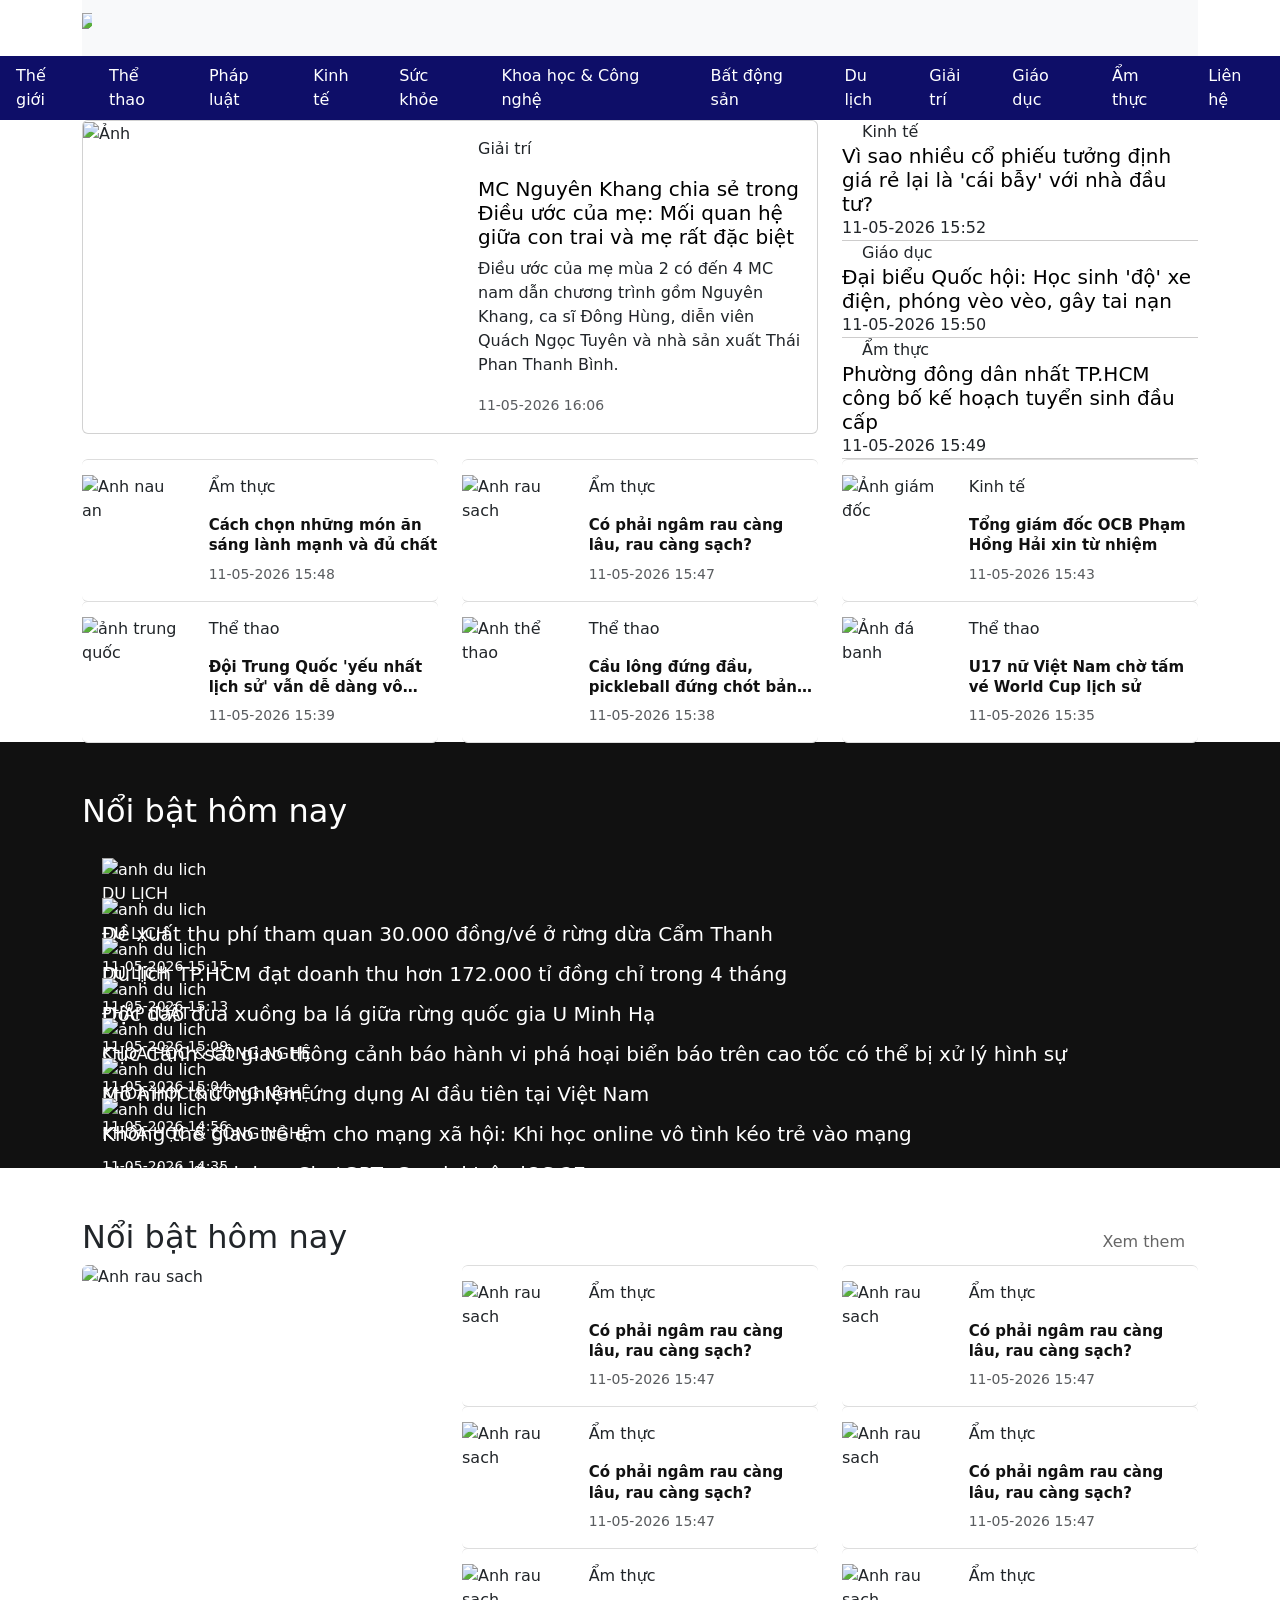
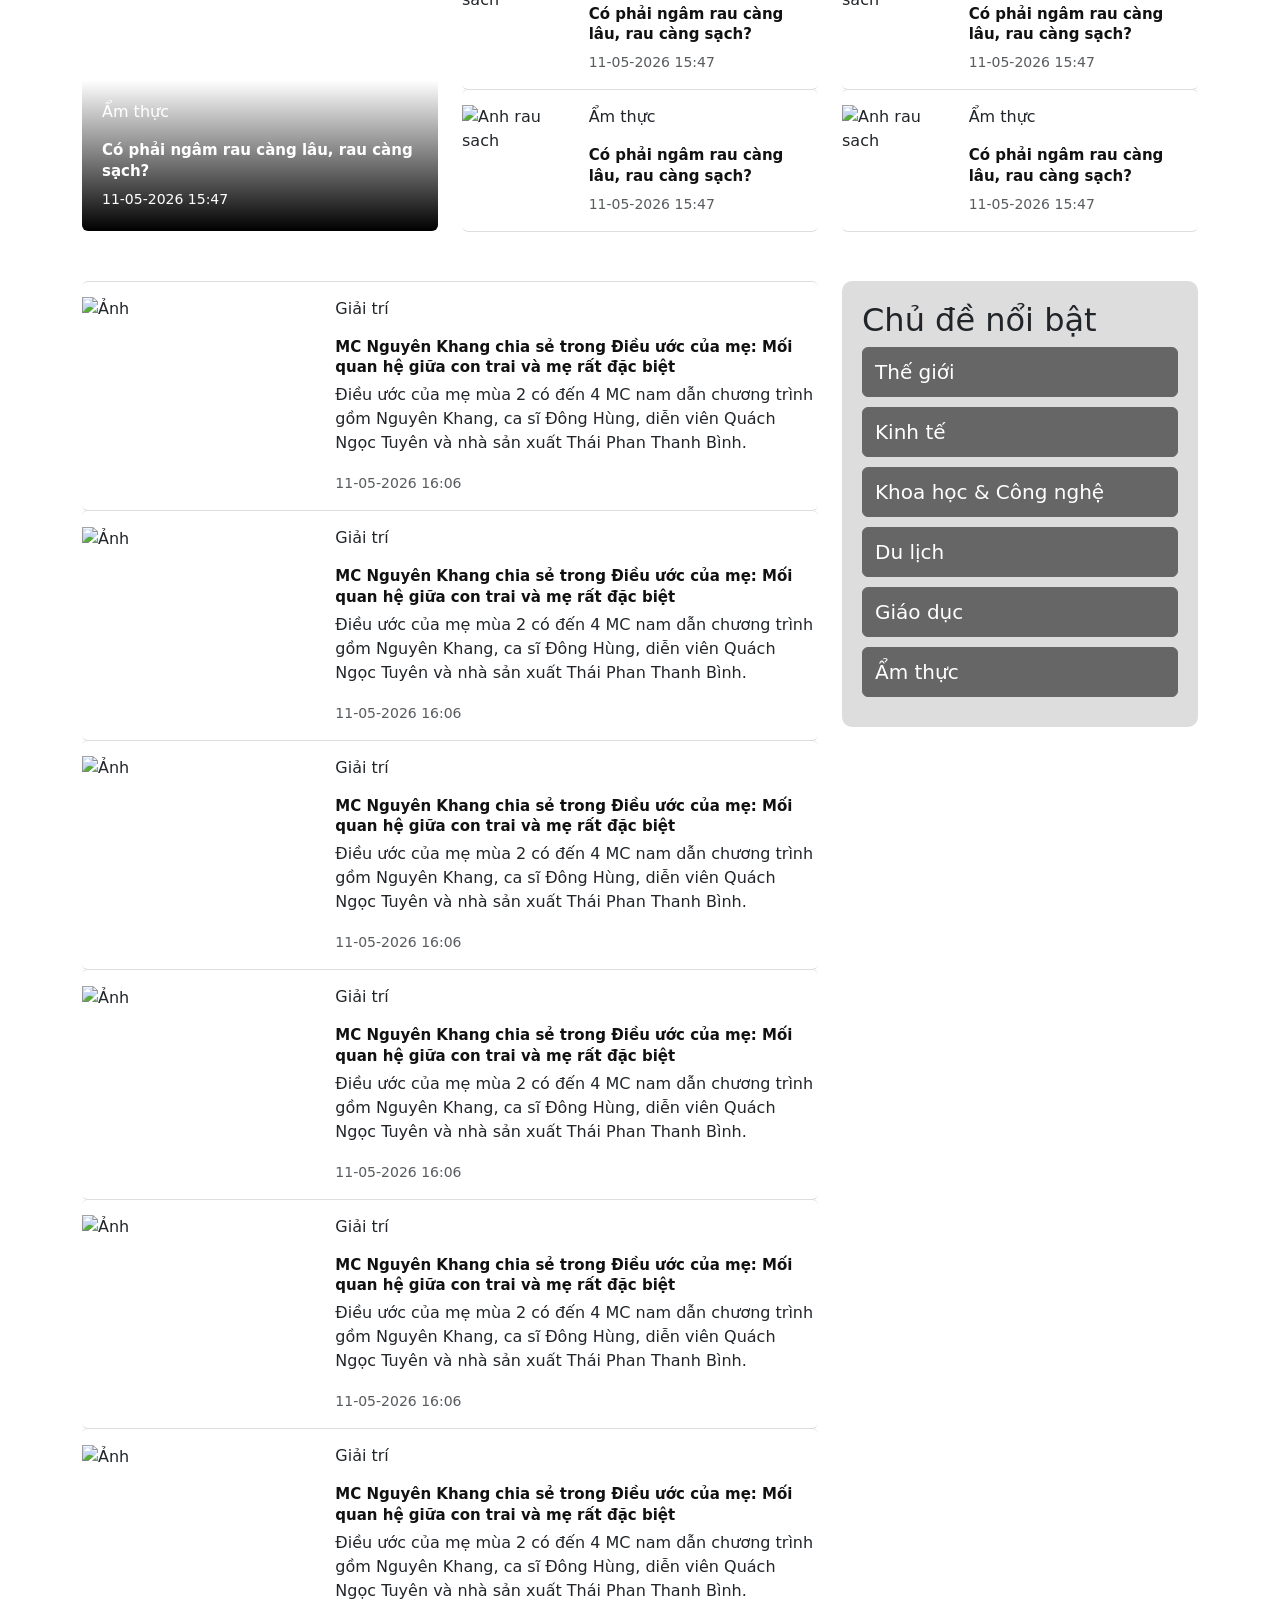
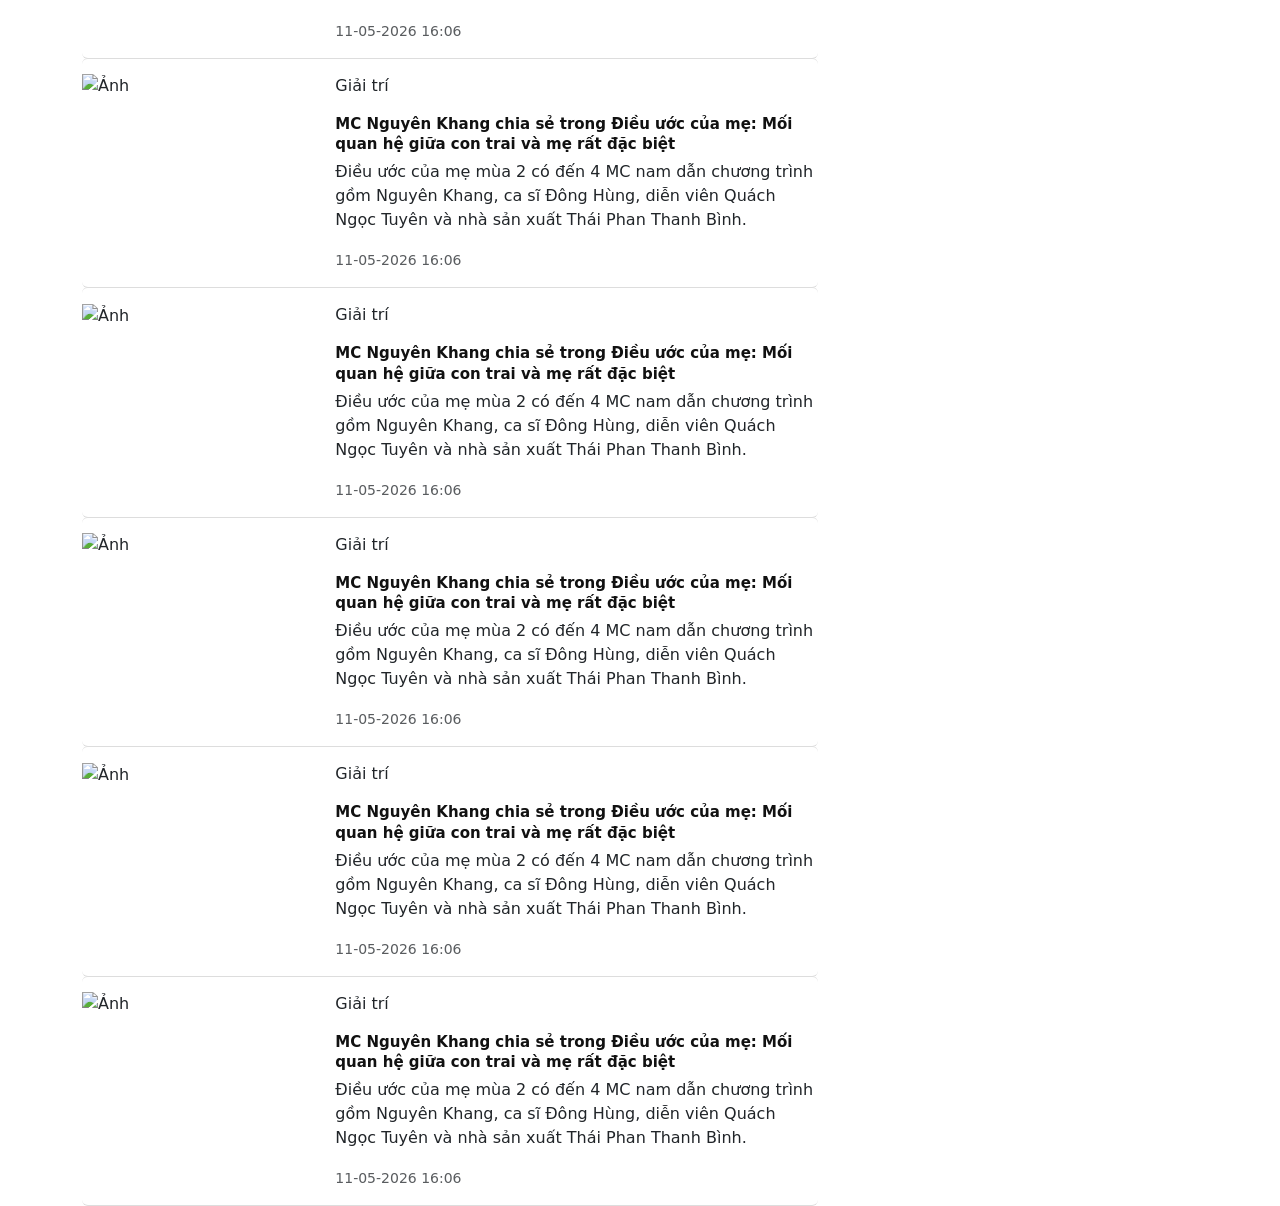
==== News/index.html @ 3aa7600c "ok" ====
<!DOCTYPE html>
<html lang="vi">

<head>
    <meta charset="UTF-8">
    <meta name="viewport" content="width=device-width, initial-scale=1.0">
    <title>Trang chủ</title>
    <link rel="stylesheet" href="https://cdn.jsdelivr.net/npm/bootstrap@5.3.9/dist/css/bootstrap.min.css">
    <link rel="stylesheet" href="https://cdn.jsdelivr.net/npm/@fancyapps/ui@6.1/dist/carousel/carousel.css" />
    <link rel="stylesheet" href="css/style.css">
</head>

<body>
    <header>
        <div class="container">
            <nav class="navbar navbar-light bg-light img-title">
                <a class="navbar-brand" href="#">
                    <img src="https://drive.buffsite.com/image/logo-150j3.png" width="10%" height="5%" class="d-inline-block align-top" alt="Ảnh logo">
                </a>
            </nav>
        </div>
        <div class="header">
            <ul class="nav justify-content-center list-title">
                <li class="nav-item list-item">
                    <a class="nav-link" href="#">Thế giới</a>
                </li>
                <li class="nav-item list-item">
                    <a class="nav-link" href="#">Thể thao</a>
                </li>
                <li class="nav-item list-item">
                    <a class="nav-link" href="#">Pháp luật</a>
                </li>
                <li class="nav-item list-item">
                    <a class="nav-link" href="#">Kinh tế</a>
                </li>
                <li class="nav-item list-item">
                    <a class="nav-link" href="#">Sức khỏe</a>
                </li>
                <li class="nav-item list-item">
                    <a class="nav-link" href="#">Khoa học & Công nghệ</a>
                </li>
                <li class="nav-item list-item">
                    <a class="nav-link" href="#">Bất động sản</a>
                </li>
                <li class="nav-item list-item">
                    <a class="nav-link" href="#">Du lịch</a>
                </li>
                <li class="nav-item list-item">
                    <a class="nav-link" href="#">Giải trí</a>
                </li>
                <li class="nav-item list-item">
                    <a class="nav-link" href="#">Giáo dục</a>
                </li>
                <li class="nav-item list-item">
                    <a class="nav-link" href="#">Ẩm thực</a>
                </li>
                <li class="nav-item list-item">
                    <a class="nav-link" href="#">Liên hệ</a>
                </li>
            </ul>
        </div>
    </header>
    <div class="container">
        <div class="row">
            <div class="col-md-8">
                <div class="body-desc">
                    <div class="card mb-3 desc">
                        <div class="row">
                            <div class="col-md-6">
                                <img src="https://drive.buffsite.com/image/mc-nguyen-khang-chia-se-trong-dieu-uoc-cua-me-moi-quan-he-giua-con-trai-va-me-rat-dac-biet-223j3x13.jpg" alt="Ảnh" style="width:100%">
                            </div>
                            <div class="col-md-6">
                                <div class="card-body">
                                    <p class="card-text">Giải trí</p>
                                    <a class="link-heading" href="#">
                                        <h5 class="card-title">MC Nguyên Khang chia sẻ trong Điều ước của mẹ: Mối quan
                                            hệ giữa con trai và mẹ rất đặc biệt</h5>
                                    </a>
                                    <p class="card-text">Điều ước của mẹ mùa 2 có đến 4 MC nam dẫn chương trình gồm
                                        Nguyên
                                        Khang, ca sĩ Đông Hùng, diễn viên Quách Ngọc Tuyên và nhà sản xuất Thái Phan
                                        Thanh
                                        Bình.</p>
                                    <p class="card-text"><small class="text-muted">11-05-2026 16:06</small></p>
                                </div>
                            </div>
                        </div>
                    </div>
                </div>
            </div>
            <div class="col-md-4">

                <div class="card-news">
                    <div class="card-header-news">
                        Kinh tế
                    </div>
                    <div class="card-body">
                        <a class="link-card-body" href="#">
                            <h5 class="card-title">Vì sao nhiều cổ phiếu tưởng định giá rẻ lại là 'cái bẫy' với nhà đầu
                                tư?</h5>
                        </a>
                        <p class="card-text">11-05-2026 15:52</p>
                    </div>
                </div>
                <div class="card-news">
                    <div class="card-header-news">
                        Giáo dục
                    </div>
                    <div class="card-body">
                        <a class="link-card-body" href="#">
                            <h5 class="card-title">Đại biểu Quốc hội: Học sinh 'độ' xe điện, phóng vèo vèo, gây tai nạn
                            </h5>
                        </a>
                        <p class="card-text">11-05-2026 15:50</p>
                    </div>
                </div>
                <div class="card-news">
                    <div class="card-header-news">
                        Ẩm thực
                    </div>
                    <div class="card-body">
                        <a class="link-card-body" href="#">
                            <h5 class="card-title">Phường đông dân nhất TP.HCM công bố kế hoạch tuyển sinh đầu cấp</h5>
                        </a>
                        <p class="card-text">11-05-2026 15:49</p>
                    </div>
                </div>

            </div>
        </div>
        <div class="row">
            <div class="col-md-4">
                <div class="card news-item">
                    <div class="row">
                        <div class="col-md-4">
                            <img class="img-flex-box" src="https://drive.buffsite.com/image/cach-chon-nhung-mon-an-sang-lanh-manh-va-du-chat-1-218j3.jpg" alt="Anh nau an">
                        </div>
                        <div class="col-md-8">
                            <div class="card-body">
                                <p class="card-text">Ẩm thực</p>
                                <h5 class="card-title-box">Cách chọn những món ăn sáng lành mạnh và đủ chất</h5>
                                <p class="card-text"><small class="text-muted">11-05-2026 15:48</small></p>
                            </div>
                        </div>
                    </div>
                </div>
            </div>
            <div class="col-md-4">
                <div class="card news-item">
                    <div class="row">
                        <div class="col-md-4">
                            <img class="img-flex-box" src="https://drive.buffsite.com/image/co-phai-ngam-rau-cang-lau-rau-cang-sach-1-217j3.jpg" alt="Anh rau sach">
                        </div>
                        <div class="col-md-8">
                            <div class="card-body">
                                <p class="card-text">Ẩm thực</p>
                                <h5 class="card-title-box">Có phải ngâm rau càng lâu, rau càng sạch?</h5>
                                <p class="card-text"><small class="text-muted">11-05-2026 15:47</small></p>
                            </div>
                        </div>
                    </div>
                </div>
            </div>
            <div class="col-md-4">
                <div class="card news-item">
                    <div class="row">
                        <div class="col-md-4">
                            <img class="img-flex-box" src="https://drive.buffsite.com/image/tong-giam-doc-ocb-pham-hong-hai-xin-tu-nhiem-207j3x13.jpg" alt="Ảnh giám đốc">
                        </div>
                        <div class="col-md-8">
                            <div class="card-body">
                                <p class="card-text">Kinh tế</p>
                                <h5 class="card-title-box">Tổng giám đốc OCB Phạm Hồng Hải xin từ nhiệm</h5>
                                <p class="card-text"><small class="text-muted">11-05-2026 15:43</small></p>
                            </div>
                        </div>
                    </div>
                </div>
            </div>
        </div>
        <div class="row">
            <div class="col-md-4">
                <div class="card news-item">
                    <div class="row">
                        <div class="col-md-4">
                            <img class="img-flex-box" src="https://drive.buffsite.com/image/doi-trung-quoc-yeu-nhat-lich-su-van-de-dang-vo-dich-bong-ban-the-gioi-205j3x13.jpg" alt="ảnh trung quốc">
                        </div>
                        <div class="col-md-8">
                            <div class="card-body">
                                <p class="card-text">Thể thao</p>
                                <h5 class="card-title-box">Đội Trung Quốc 'yếu nhất lịch sử' vẫn dễ dàng vô địch bóng
                                    bàn
                                    thế giới</h5>
                                <p class="card-text"><small class="text-muted">11-05-2026 15:39</small></p>
                            </div>
                        </div>
                    </div>
                </div>
            </div>
            <div class="col-md-4">
                <div class="card news-item">
                    <div class="row">
                        <div class="col-md-4">
                            <img class="img-flex-box" src="https://drive.buffsite.com/image/cau-long-dung-dau-pickleba…ep-hang-tieu-hao-nang-luong-cua-cac-mon-cam-vot-204j3x13.jpg" alt="Anh thể thao">
                        </div>
                        <div class="col-md-8">
                            <div class="card-body">
                                <p class="card-text">Thể thao</p>
                                <h5 class="card-title-box">Cầu lông đứng đầu, pickleball đứng chót bảng xếp hạng tiêu
                                    hao
                                    năng lượng của các môn cầm vợt</h5>
                                <p class="card-text"><small class="text-muted">11-05-2026 15:38</small></p>
                            </div>
                        </div>
                    </div>
                </div>
            </div>
            <div class="col-md-4">
                <div class="card news-item">
                    <div class="row">
                        <div class="col-md-4">
                            <img class="img-flex-box" src="https://drive.buffsite.com/image/u17-nu-viet-nam-cho-tam-ve-world-cup-lich-su-201j3x13.jpg" alt="Ảnh đá banh">
                        </div>
                        <div class="col-md-8">
                            <div class="card-body">
                                <p class="card-text">Thể thao</p>
                                <h5 class="card-title-box">U17 nữ Việt Nam chờ tấm vé World Cup lịch sử</h5>
                                <p class="card-text"><small class="text-muted">11-05-2026 15:35</small></p>
                            </div>
                        </div>
                    </div>
                </div>
            </div>
        </div>
    </div>
    <div class="wrap wrap-carousel">
        <div class="container">
            <h2 class="box-title">Nổi bật hôm nay</h2>
            <div class="f-carousel f-news" id="myCarousel">
                <div class="f-carousel__slide">
                    <div class="carousel-img">
                        <div class="carousel-item active" data-interval="10000">
                            <a class="link-carousel" href="#">
                                <img src="https://drive.buffsite.com/image/de-xuat-thu-phi-tham-quan-30-000-dong-ve-o-rung-dua-cam-thanh-187j3x13.jpg" class="d-block w-100" alt="anh du lich">
                                <div class="carousel-title">
                                    <p>DU LỊCH</p>
                                    <h5 class="carousel-text">Đề xuất thu phí tham quan 30.000 đồng/vé ở rừng dừa Cẩm Thanh</h5>
                                    <p><small>11-05-2026 15:15</small></p>
                                </div>
                            </a>
                        </div>
                    </div>
                </div>
                <div class="f-carousel__slide">
                    <div class="carousel-img">
                        <div class="carousel-item active" data-interval="10000">
                            <a class="link-carousel" href="#">
                                <img src="https://drive.buffsite.com/image/du-lich-tp-hcm-dat-doanh-thu-hon-172-000-ti-dong-chi-trong-4-thang-184j3x13.jpg" class="d-block w-100" alt="anh du lich">
                                <div class="carousel-title">
                                    <p>DU LỊCH</p>
                                    <h5 class="carousel-text">Du lịch TP.HCM đạt doanh thu hơn 172.000 tỉ đồng chỉ trong 4 tháng</h5>
                                    <p><small>11-05-2026 15:13</small></p>
                                </div>
                            </a>
                        </div>
                    </div>
                </div>
                <div class="f-carousel__slide">
                    <div class="carousel-img">
                        <div class="carousel-item active" data-interval="10000">
                            <a class="link-carousel" href="#">
                                <img src="https://drive.buffsite.com/image/doc-dao-dua-xuong-ba-la-giua-rung-quoc-gia-u-minh-ha-174j3x13.jpg" class="d-block w-100" alt="anh du lich">
                                <div class="carousel-title">
                                    <p>DU LỊCH</p>
                                    <h5 class="carousel-text">Độc đáo đua xuồng ba lá giữa rừng quốc gia U Minh Hạ</h5>
                                    <p><small>11-05-2026 15:09</small></p>
                                </div>
                            </a>
                        </div>
                    </div>
                </div>
                <div class="f-carousel__slide">
                    <div class="carousel-img">
                        <div class="carousel-item active" data-interval="10000">
                            <a class="link-carousel" href="#">
                                <img src="https://drive.buffsite.com/image/mo-hinh-thu-nghiem-ung-dung-ai-dau-tien-tai-viet-nam-162j3x13.jpg" class="d-block w-100" alt="anh du lich">
                                <div class="carousel-title">
                                    <p>PHÁP LUẬT</p>
                                    <h5 class="carousel-text">Cục Cảnh sát giao thông cảnh báo hành vi phá hoại biển báo trên cao tốc có thể bị xử lý hình sự</h5>
                                    <p><small>11-05-2026 15:04</small></p>
                                </div>
                            </a>
                        </div>
                    </div>
                </div>
                <div class="f-carousel__slide">
                    <div class="carousel-img">
                        <div class="carousel-item active" data-interval="10000">
                            <a class="link-carousel" href="#">
                                <img src="https://drive.buffsite.com/image/mo-hinh-thu-nghiem-ung-dung-ai-dau-tien-tai-viet-nam-162j3x13.jpg" class="d-block w-100" alt="anh du lich">
                                <div class="carousel-title">
                                    <p>KHOA HỌC & CÔNG NGHỆ</p>
                                    <h5 class="carousel-text">Mô hình thử nghiệm ứng dụng AI đầu tiên tại Việt Nam</h5>
                                    <p><small>11-05-2026 14:56</small></p>
                                </div>
                            </a>
                        </div>
                    </div>
                </div>
                <div class="f-carousel__slide">
                    <div class="carousel-img">
                        <div class="carousel-item active" data-interval="10000">
                            <a class="link-carousel" href="#">
                                <img src="https://drive.buffsite.com/image/khong-the-giao-tre-em-cho-mang-xa-hoi-khi-hoc-online-vo-tinh-keo-tre-vao-mang-157j3x13.jpg" class="d-block w-100" alt="anh du lich">
                                <div class="carousel-title">
                                    <p>KHOA HỌC & CÔNG NGHỆ</p>
                                    <h5 class="carousel-text">Không thể giao trẻ em cho mạng xã hội: Khi học online vô tình kéo trẻ vào mạng</h5>
                                    <p><small>11-05-2026 14:35</small></p>
                                </div>
                            </a>
                        </div>
                    </div>
                </div>
                <div class="f-carousel__slide">
                    <div class="carousel-img">
                        <div class="carousel-item active" data-interval="10000">
                            <a class="link-carousel" href="#">
                                <img src="https://drive.buffsite.com/image/siri-co-the-tich-hop-chatgpt-gemini-tren-ios-27-154j3x13.jpg" class="d-block w-100" alt="anh du lich">
                                <div class="carousel-title">
                                    <p>KHOA HỌC & CÔNG NGHỆ</p>
                                    <h5 class="carousel-text">Siri có thể tích hợp ChatGPT, Gemini trên iOS 27</h5>
                                    <p><small>11-05-2026 15:31</small></p>
                                </div>
                            </a>
                        </div>
                    </div>
                </div>
            </div>
        </div>
    </div>

    <div class="wrap">
        <div class="container">
            <div class="box-header">
                <h2 class="box-title">Nổi bật hôm nay</h2>
                <a class="btn btn-link">Xem them</a>
            </div>
            <div class="row">
                <div class="col-lg-4">
                    <div class="card news-item news-item-overlay">
                        <img class="img-flex-box" src="https://drive.buffsite.com/image/co-phai-ngam-rau-cang-lau-rau-cang-sach-1-217j3.jpg" alt="Anh rau sach">
                        <div class="card-body">
                            <p class="card-text">Ẩm thực</p>
                            <h5 class="card-title-box">Có phải ngâm rau càng lâu, rau càng sạch?</h5>
                            <p class="card-text"><small class="text-muted">11-05-2026 15:47</small></p>
                        </div>
                    </div>
                </div>
                <div class="col-md-6 col-lg-4">
                    <div class="card news-item">
                        <div class="row">
                            <div class="col-md-4">
                                <img class="img-flex-box" src="https://drive.buffsite.com/image/co-phai-ngam-rau-cang-lau-rau-cang-sach-1-217j3.jpg" alt="Anh rau sach">
                            </div>
                            <div class="col-md-8">
                                <div class="card-body">
                                    <p class="card-text">Ẩm thực</p>
                                    <h5 class="card-title-box">Có phải ngâm rau càng lâu, rau càng sạch?</h5>
                                    <p class="card-text"><small class="text-muted">11-05-2026 15:47</small></p>
                                </div>
                            </div>
                        </div>
                    </div>
                    <div class="card news-item">
                        <div class="row">
                            <div class="col-md-4">
                                <img class="img-flex-box" src="https://drive.buffsite.com/image/co-phai-ngam-rau-cang-lau-rau-cang-sach-1-217j3.jpg" alt="Anh rau sach">
                            </div>
                            <div class="col-md-8">
                                <div class="card-body">
                                    <p class="card-text">Ẩm thực</p>
                                    <h5 class="card-title-box">Có phải ngâm rau càng lâu, rau càng sạch?</h5>
                                    <p class="card-text"><small class="text-muted">11-05-2026 15:47</small></p>
                                </div>
                            </div>
                        </div>
                    </div>
                    <div class="card news-item">
                        <div class="row">
                            <div class="col-md-4">
                                <img class="img-flex-box" src="https://drive.buffsite.com/image/co-phai-ngam-rau-cang-lau-rau-cang-sach-1-217j3.jpg" alt="Anh rau sach">
                            </div>
                            <div class="col-md-8">
                                <div class="card-body">
                                    <p class="card-text">Ẩm thực</p>
                                    <h5 class="card-title-box">Có phải ngâm rau càng lâu, rau càng sạch?</h5>
                                    <p class="card-text"><small class="text-muted">11-05-2026 15:47</small></p>
                                </div>
                            </div>
                        </div>
                    </div>
                    <div class="card news-item">
                        <div class="row">
                            <div class="col-md-4">
                                <img class="img-flex-box" src="https://drive.buffsite.com/image/co-phai-ngam-rau-cang-lau-rau-cang-sach-1-217j3.jpg" alt="Anh rau sach">
                            </div>
                            <div class="col-md-8">
                                <div class="card-body">
                                    <p class="card-text">Ẩm thực</p>
                                    <h5 class="card-title-box">Có phải ngâm rau càng lâu, rau càng sạch?</h5>
                                    <p class="card-text"><small class="text-muted">11-05-2026 15:47</small></p>
                                </div>
                            </div>
                        </div>
                    </div>
                </div>
                <div class="col-md-6 col-lg-4">
                    <div class="card news-item">
                        <div class="row">
                            <div class="col-md-4">
                                <img class="img-flex-box" src="https://drive.buffsite.com/image/co-phai-ngam-rau-cang-lau-rau-cang-sach-1-217j3.jpg" alt="Anh rau sach">
                            </div>
                            <div class="col-md-8">
                                <div class="card-body">
                                    <p class="card-text">Ẩm thực</p>
                                    <h5 class="card-title-box">Có phải ngâm rau càng lâu, rau càng sạch?</h5>
                                    <p class="card-text"><small class="text-muted">11-05-2026 15:47</small></p>
                                </div>
                            </div>
                        </div>
                    </div>
                    <div class="card news-item">
                        <div class="row">
                            <div class="col-md-4">
                                <img class="img-flex-box" src="https://drive.buffsite.com/image/co-phai-ngam-rau-cang-lau-rau-cang-sach-1-217j3.jpg" alt="Anh rau sach">
                            </div>
                            <div class="col-md-8">
                                <div class="card-body">
                                    <p class="card-text">Ẩm thực</p>
                                    <h5 class="card-title-box">Có phải ngâm rau càng lâu, rau càng sạch?</h5>
                                    <p class="card-text"><small class="text-muted">11-05-2026 15:47</small></p>
                                </div>
                            </div>
                        </div>
                    </div>
                    <div class="card news-item">
                        <div class="row">
                            <div class="col-md-4">
                                <img class="img-flex-box" src="https://drive.buffsite.com/image/co-phai-ngam-rau-cang-lau-rau-cang-sach-1-217j3.jpg" alt="Anh rau sach">
                            </div>
                            <div class="col-md-8">
                                <div class="card-body">
                                    <p class="card-text">Ẩm thực</p>
                                    <h5 class="card-title-box">Có phải ngâm rau càng lâu, rau càng sạch?</h5>
                                    <p class="card-text"><small class="text-muted">11-05-2026 15:47</small></p>
                                </div>
                            </div>
                        </div>
                    </div>
                    <div class="card news-item">
                        <div class="row">
                            <div class="col-md-4">
                                <img class="img-flex-box" src="https://drive.buffsite.com/image/co-phai-ngam-rau-cang-lau-rau-cang-sach-1-217j3.jpg" alt="Anh rau sach">
                            </div>
                            <div class="col-md-8">
                                <div class="card-body">
                                    <p class="card-text">Ẩm thực</p>
                                    <h5 class="card-title-box">Có phải ngâm rau càng lâu, rau càng sạch?</h5>
                                    <p class="card-text"><small class="text-muted">11-05-2026 15:47</small></p>
                                </div>
                            </div>
                        </div>
                    </div>
                </div>
            </div>
        </div>
    </div>

    <div class="container">
        <div class="row">
            <div class="col-md-8">
                <div class="card news-item">
                    <div class="row">
                        <div class="col-md-4">
                            <img class="img-flex-box" src="https://drive.buffsite.com/image/mc-nguyen-khang-chia-se-trong-dieu-uoc-cua-me-moi-quan-he-giua-con-trai-va-me-rat-dac-biet-223j3x13.jpg" alt="Ảnh" style="width:100%">
                        </div>
                        <div class="col-md-8">
                            <div class="card-body">
                                <p class="card-text">Giải trí</p>
                                <a class="link-heading" href="#">
                                    <h5 class="card-title-box">MC Nguyên Khang chia sẻ trong Điều ước của mẹ: Mối quan
                                        hệ giữa con trai và mẹ rất đặc biệt</h5>
                                </a>
                                <p class="card-text">Điều ước của mẹ mùa 2 có đến 4 MC nam dẫn chương trình gồm
                                    Nguyên
                                    Khang, ca sĩ Đông Hùng, diễn viên Quách Ngọc Tuyên và nhà sản xuất Thái Phan
                                    Thanh
                                    Bình.</p>
                                <p class="card-text"><small class="text-muted">11-05-2026 16:06</small></p>
                            </div>
                        </div>
                    </div>
                </div>
                <div class="card news-item">
                    <div class="row">
                        <div class="col-md-4">
                            <img class="img-flex-box" src="https://drive.buffsite.com/image/mc-nguyen-khang-chia-se-trong-dieu-uoc-cua-me-moi-quan-he-giua-con-trai-va-me-rat-dac-biet-223j3x13.jpg" alt="Ảnh" style="width:100%">
                        </div>
                        <div class="col-md-8">
                            <div class="card-body">
                                <p class="card-text">Giải trí</p>
                                <a class="link-heading" href="#">
                                    <h5 class="card-title-box">MC Nguyên Khang chia sẻ trong Điều ước của mẹ: Mối quan
                                        hệ giữa con trai và mẹ rất đặc biệt</h5>
                                </a>
                                <p class="card-text">Điều ước của mẹ mùa 2 có đến 4 MC nam dẫn chương trình gồm
                                    Nguyên
                                    Khang, ca sĩ Đông Hùng, diễn viên Quách Ngọc Tuyên và nhà sản xuất Thái Phan
                                    Thanh
                                    Bình.</p>
                                <p class="card-text"><small class="text-muted">11-05-2026 16:06</small></p>
                            </div>
                        </div>
                    </div>
                </div>
                <div class="card news-item">
                    <div class="row">
                        <div class="col-md-4">
                            <img class="img-flex-box" src="https://drive.buffsite.com/image/mc-nguyen-khang-chia-se-trong-dieu-uoc-cua-me-moi-quan-he-giua-con-trai-va-me-rat-dac-biet-223j3x13.jpg" alt="Ảnh" style="width:100%">
                        </div>
                        <div class="col-md-8">
                            <div class="card-body">
                                <p class="card-text">Giải trí</p>
                                <a class="link-heading" href="#">
                                    <h5 class="card-title-box">MC Nguyên Khang chia sẻ trong Điều ước của mẹ: Mối quan
                                        hệ giữa con trai và mẹ rất đặc biệt</h5>
                                </a>
                                <p class="card-text">Điều ước của mẹ mùa 2 có đến 4 MC nam dẫn chương trình gồm
                                    Nguyên
                                    Khang, ca sĩ Đông Hùng, diễn viên Quách Ngọc Tuyên và nhà sản xuất Thái Phan
                                    Thanh
                                    Bình.</p>
                                <p class="card-text"><small class="text-muted">11-05-2026 16:06</small></p>
                            </div>
                        </div>
                    </div>
                </div>
                <div class="card news-item">
                    <div class="row">
                        <div class="col-md-4">
                            <img class="img-flex-box" src="https://drive.buffsite.com/image/mc-nguyen-khang-chia-se-trong-dieu-uoc-cua-me-moi-quan-he-giua-con-trai-va-me-rat-dac-biet-223j3x13.jpg" alt="Ảnh" style="width:100%">
                        </div>
                        <div class="col-md-8">
                            <div class="card-body">
                                <p class="card-text">Giải trí</p>
                                <a class="link-heading" href="#">
                                    <h5 class="card-title-box">MC Nguyên Khang chia sẻ trong Điều ước của mẹ: Mối quan
                                        hệ giữa con trai và mẹ rất đặc biệt</h5>
                                </a>
                                <p class="card-text">Điều ước của mẹ mùa 2 có đến 4 MC nam dẫn chương trình gồm
                                    Nguyên
                                    Khang, ca sĩ Đông Hùng, diễn viên Quách Ngọc Tuyên và nhà sản xuất Thái Phan
                                    Thanh
                                    Bình.</p>
                                <p class="card-text"><small class="text-muted">11-05-2026 16:06</small></p>
                            </div>
                        </div>
                    </div>
                </div>
                <div class="card news-item">
                    <div class="row">
                        <div class="col-md-4">
                            <img class="img-flex-box" src="https://drive.buffsite.com/image/mc-nguyen-khang-chia-se-trong-dieu-uoc-cua-me-moi-quan-he-giua-con-trai-va-me-rat-dac-biet-223j3x13.jpg" alt="Ảnh" style="width:100%">
                        </div>
                        <div class="col-md-8">
                            <div class="card-body">
                                <p class="card-text">Giải trí</p>
                                <a class="link-heading" href="#">
                                    <h5 class="card-title-box">MC Nguyên Khang chia sẻ trong Điều ước của mẹ: Mối quan
                                        hệ giữa con trai và mẹ rất đặc biệt</h5>
                                </a>
                                <p class="card-text">Điều ước của mẹ mùa 2 có đến 4 MC nam dẫn chương trình gồm
                                    Nguyên
                                    Khang, ca sĩ Đông Hùng, diễn viên Quách Ngọc Tuyên và nhà sản xuất Thái Phan
                                    Thanh
                                    Bình.</p>
                                <p class="card-text"><small class="text-muted">11-05-2026 16:06</small></p>
                            </div>
                        </div>
                    </div>
                </div>
                <div class="card news-item">
                    <div class="row">
                        <div class="col-md-4">
                            <img class="img-flex-box" src="https://drive.buffsite.com/image/mc-nguyen-khang-chia-se-trong-dieu-uoc-cua-me-moi-quan-he-giua-con-trai-va-me-rat-dac-biet-223j3x13.jpg" alt="Ảnh" style="width:100%">
                        </div>
                        <div class="col-md-8">
                            <div class="card-body">
                                <p class="card-text">Giải trí</p>
                                <a class="link-heading" href="#">
                                    <h5 class="card-title-box">MC Nguyên Khang chia sẻ trong Điều ước của mẹ: Mối quan
                                        hệ giữa con trai và mẹ rất đặc biệt</h5>
                                </a>
                                <p class="card-text">Điều ước của mẹ mùa 2 có đến 4 MC nam dẫn chương trình gồm
                                    Nguyên
                                    Khang, ca sĩ Đông Hùng, diễn viên Quách Ngọc Tuyên và nhà sản xuất Thái Phan
                                    Thanh
                                    Bình.</p>
                                <p class="card-text"><small class="text-muted">11-05-2026 16:06</small></p>
                            </div>
                        </div>
                    </div>
                </div>
                <div class="card news-item">
                    <div class="row">
                        <div class="col-md-4">
                            <img class="img-flex-box" src="https://drive.buffsite.com/image/mc-nguyen-khang-chia-se-trong-dieu-uoc-cua-me-moi-quan-he-giua-con-trai-va-me-rat-dac-biet-223j3x13.jpg" alt="Ảnh" style="width:100%">
                        </div>
                        <div class="col-md-8">
                            <div class="card-body">
                                <p class="card-text">Giải trí</p>
                                <a class="link-heading" href="#">
                                    <h5 class="card-title-box">MC Nguyên Khang chia sẻ trong Điều ước của mẹ: Mối quan
                                        hệ giữa con trai và mẹ rất đặc biệt</h5>
                                </a>
                                <p class="card-text">Điều ước của mẹ mùa 2 có đến 4 MC nam dẫn chương trình gồm
                                    Nguyên
                                    Khang, ca sĩ Đông Hùng, diễn viên Quách Ngọc Tuyên và nhà sản xuất Thái Phan
                                    Thanh
                                    Bình.</p>
                                <p class="card-text"><small class="text-muted">11-05-2026 16:06</small></p>
                            </div>
                        </div>
                    </div>
                </div>
                <div class="card news-item">
                    <div class="row">
                        <div class="col-md-4">
                            <img class="img-flex-box" src="https://drive.buffsite.com/image/mc-nguyen-khang-chia-se-trong-dieu-uoc-cua-me-moi-quan-he-giua-con-trai-va-me-rat-dac-biet-223j3x13.jpg" alt="Ảnh" style="width:100%">
                        </div>
                        <div class="col-md-8">
                            <div class="card-body">
                                <p class="card-text">Giải trí</p>
                                <a class="link-heading" href="#">
                                    <h5 class="card-title-box">MC Nguyên Khang chia sẻ trong Điều ước của mẹ: Mối quan
                                        hệ giữa con trai và mẹ rất đặc biệt</h5>
                                </a>
                                <p class="card-text">Điều ước của mẹ mùa 2 có đến 4 MC nam dẫn chương trình gồm
                                    Nguyên
                                    Khang, ca sĩ Đông Hùng, diễn viên Quách Ngọc Tuyên và nhà sản xuất Thái Phan
                                    Thanh
                                    Bình.</p>
                                <p class="card-text"><small class="text-muted">11-05-2026 16:06</small></p>
                            </div>
                        </div>
                    </div>
                </div>
                <div class="card news-item">
                    <div class="row">
                        <div class="col-md-4">
                            <img class="img-flex-box" src="https://drive.buffsite.com/image/mc-nguyen-khang-chia-se-trong-dieu-uoc-cua-me-moi-quan-he-giua-con-trai-va-me-rat-dac-biet-223j3x13.jpg" alt="Ảnh" style="width:100%">
                        </div>
                        <div class="col-md-8">
                            <div class="card-body">
                                <p class="card-text">Giải trí</p>
                                <a class="link-heading" href="#">
                                    <h5 class="card-title-box">MC Nguyên Khang chia sẻ trong Điều ước của mẹ: Mối quan
                                        hệ giữa con trai và mẹ rất đặc biệt</h5>
                                </a>
                                <p class="card-text">Điều ước của mẹ mùa 2 có đến 4 MC nam dẫn chương trình gồm
                                    Nguyên
                                    Khang, ca sĩ Đông Hùng, diễn viên Quách Ngọc Tuyên và nhà sản xuất Thái Phan
                                    Thanh
                                    Bình.</p>
                                <p class="card-text"><small class="text-muted">11-05-2026 16:06</small></p>
                            </div>
                        </div>
                    </div>
                </div>
                <div class="card news-item">
                    <div class="row">
                        <div class="col-md-4">
                            <img class="img-flex-box" src="https://drive.buffsite.com/image/mc-nguyen-khang-chia-se-trong-dieu-uoc-cua-me-moi-quan-he-giua-con-trai-va-me-rat-dac-biet-223j3x13.jpg" alt="Ảnh" style="width:100%">
                        </div>
                        <div class="col-md-8">
                            <div class="card-body">
                                <p class="card-text">Giải trí</p>
                                <a class="link-heading" href="#">
                                    <h5 class="card-title-box">MC Nguyên Khang chia sẻ trong Điều ước của mẹ: Mối quan
                                        hệ giữa con trai và mẹ rất đặc biệt</h5>
                                </a>
                                <p class="card-text">Điều ước của mẹ mùa 2 có đến 4 MC nam dẫn chương trình gồm
                                    Nguyên
                                    Khang, ca sĩ Đông Hùng, diễn viên Quách Ngọc Tuyên và nhà sản xuất Thái Phan
                                    Thanh
                                    Bình.</p>
                                <p class="card-text"><small class="text-muted">11-05-2026 16:06</small></p>
                            </div>
                        </div>
                    </div>
                </div>
                <div class="card news-item">
                    <div class="row">
                        <div class="col-md-4">
                            <img class="img-flex-box" src="https://drive.buffsite.com/image/mc-nguyen-khang-chia-se-trong-dieu-uoc-cua-me-moi-quan-he-giua-con-trai-va-me-rat-dac-biet-223j3x13.jpg" alt="Ảnh" style="width:100%">
                        </div>
                        <div class="col-md-8">
                            <div class="card-body">
                                <p class="card-text">Giải trí</p>
                                <a class="link-heading" href="#">
                                    <h5 class="card-title-box">MC Nguyên Khang chia sẻ trong Điều ước của mẹ: Mối quan
                                        hệ giữa con trai và mẹ rất đặc biệt</h5>
                                </a>
                                <p class="card-text">Điều ước của mẹ mùa 2 có đến 4 MC nam dẫn chương trình gồm
                                    Nguyên
                                    Khang, ca sĩ Đông Hùng, diễn viên Quách Ngọc Tuyên và nhà sản xuất Thái Phan
                                    Thanh
                                    Bình.</p>
                                <p class="card-text"><small class="text-muted">11-05-2026 16:06</small></p>
                            </div>
                        </div>
                    </div>
                </div>
            </div>
            <div class="col-md-4">
                <div class="box-heading">
                    <h2 class="box-title">Chủ đề nổi bật</h2>
                    <div class="btn-title">
                        <button type="button" class="btn btn-primary btn-category" data-toggle="button" aria-pressed="false">
                            Thế giới</button>
                    </div>
                    <div class="btn-title">
                        <button type="button" class="btn btn-primary btn-category" data-toggle="button" aria-pressed="false">
                            Kinh tế</button>
                    </div>
                    <div class="btn-title">
                        <button type="button" class="btn btn-primary btn-category" data-toggle="button" aria-pressed="false">
                            Khoa học & Công nghệ</button>
                    </div>
                    <div class="btn-title">
                        <button type="button" class="btn btn-primary btn-category" data-toggle="button" aria-pressed="false">
                            Du lịch</button>
                    </div>
                    <div class="btn-title">
                        <button type="button" class="btn btn-primary btn-category" data-toggle="button" aria-pressed="false">
                            Giáo dục</button>
                    </div>
                    <div class="btn-title">
                        <button type="button" class="btn btn-primary btn-category" data-toggle="button" aria-pressed="false">
                            Ẩm thực</button>
                    </div>
                </div>

            </div>
        </div>
    </div>




    <script src="https://code.jquery.com/jquery-3.7.1.slim.min.js" integrity="sha256-kmHvs0B+OpCW5GVHUNjv9rOmY0IvSIRcf7zGUDTDQM8=" crossorigin="anonymous"></script>
    <script src="https://cdn.jsdelivr.net/npm/@popperjs/core@2.11.8/dist/umd/popper.min.js" integrity="sha384-I7E8VVD/ismYTF4hNIPjVp/Zjvgyol6VFvRkX/vR+Vc4jQkC+hVqc2pM8ODewa9r" crossorigin="anonymous"></script>
    <script src="https://cdn.jsdelivr.net/npm/bootstrap@5.3.9/dist/js/bootstrap.min.js" integrity="sha384-89aa4glufciPv46aKltztWQEmk+Tu9W2RhzXr6VcnUUEub7F8+06RcL2RYLCOHUq" crossorigin="anonymous"></script>
    <script src="https://cdn.jsdelivr.net/npm/@fancyapps/ui@6.1/dist/carousel/carousel.umd.js"></script>

    <script>
        $(document).ready(function () {
            const container = document.getElementById("myCarousel");
            const options = {
                // Your custom options
            };

            Carousel(container, options).init();
        })
    </script>
</body>

</html>
---- News/css/style.css ----
.navbar.navbar-light .bg-light.img-title {
    text-align: center;
}

.nav.justify-content-center.list-title {
    display: flex;
    flex-wrap: nowrap;
    justify-content: center;
    background-color: rgb(14, 14, 104);

}

.nav.justify-content-center.list-title {
    color: white;
}

.nav-item.list-item {
    margin: 0;
    list-style-type: none;
    color: white;
}

a:link,
a:visited,
a:hover,
a:active {
    text-decoration: none;
    color: white;
}

.card.mb-3.desc {

    overflow: hidden;

}

.card.mb-3.desc.img {
    width: 100%;
    height: 100%;
    object-fit: cover;
    display: block;

}

.card-heading {
    padding: 15px 15px;
}

a:link.link-heading,
a:hover.link-heading,
a:visited.link-heading,
a:active.link-heading {
    overflow: hidden;
    text-overflow: ellipsis;

    color: black;
    text-decoration: none;
}

.card-news {
    border: none;
    border-bottom: 1px solid rgb(205, 204, 204);
}

.col-md-4 .card-news .card-header-news {
    background-color: none;
    padding-left: 20px;
    padding-bottom: -10px;
}

.card-news a:link.link-card-body,
.card-news a:visited.link-card-body,
.card-news a:hover.link-card-body .card-news a:active.link-card-body {
    text-decoration: none;
    color: black;
}

.flex-box {
    display: flex;
    flex-wrap: nowrap;
    flex-direction: row;
    padding-top: 20px;

}

.news-item {
    padding: 15px 0px;
    border-top: 1px solid #ddd;
    border-bottom: 1px solid #ddd;
    border-left: 0px;
    border-right: 0px;
    overflow: hidden;
    margin-bottom: -1px;
}


.news-item .card-body {
    padding: 0px;
}

.img-flex-box {
    object-fit: cover;
    width: 100%;
    height: 100%;
}

.card-title-box {
    font-size: 15px;
    font-weight: 700;
    color: #111;
    line-height: 1.35;
    margin-bottom: 6px;

    display: -webkit-box;
    -webkit-line-clamp: 2;
    -webkit-box-orient: vertical;
    overflow: hidden;
    text-overflow: ellipsis;
}

.wrap {
    padding: 50px 0px;
}

.wrap-carousel {
    background-color: #111;
}

.carousel-body {
    max-width: 1400px;

}



#myCarousel {
    --f-carousel-slide-width: 33.33%;
    --f-carousel-gap: 10px;
    color: #fff;
}

.wrap-carousel .box-title {
    color: #fff;
}


.carousel-text {
    display: -webkit-box;
    -webkit-line-clamp: 2;
    -webkit-box-orient: vertical;
    overflow: hidden;
    text-overflow: ellipsis;
    font-size: 20px;
}



.f-carousel__slide .carousel-img {
    padding: 20px;
}

.flex-box-small {
    display: flex;
    flex-wrap: wrap;
}


.fix-card {
    padding-right: 50px;
    height: 100%;
}

.box-header {
    display: flex;
    align-items: center;
    justify-content: space-between;
}

.btn-link {
    color: #666;
    text-decoration: none;
}

.news-item-overlay {
    padding: 0px;
    border: none !important;
    height: 100%;
}

.news-item-overlay .card-body {
    position: absolute;
    bottom: 0px;
    left: 0px;
    width: 100%;
    z-index: 1;
    padding: 20px;
    background-image: linear-gradient(to top, #000, transparent);
    color: #fff;
}

.news-item-overlay .card-body .card-title-box,
.news-item-overlay .card-body .text-muted {
    color: #fff !important;
}

.news-item-overlay .img-flex-box {
    height: 100%;
}

.card.mb-3.heading {
    border-color: none;
}

.box-heading {
    position: sticky;
    top: 20px;
    background-color: #ddd; 
    border-radius: 10px;
    padding: 20px;
}

.btn-category {
    width: 100%;
    height: 50px;
    background-color: #666;
    border-color: #666;
    text-align: left;
    font-size: 20px;
   

}

.btn-title {
    
    margin-bottom: 10px;
}
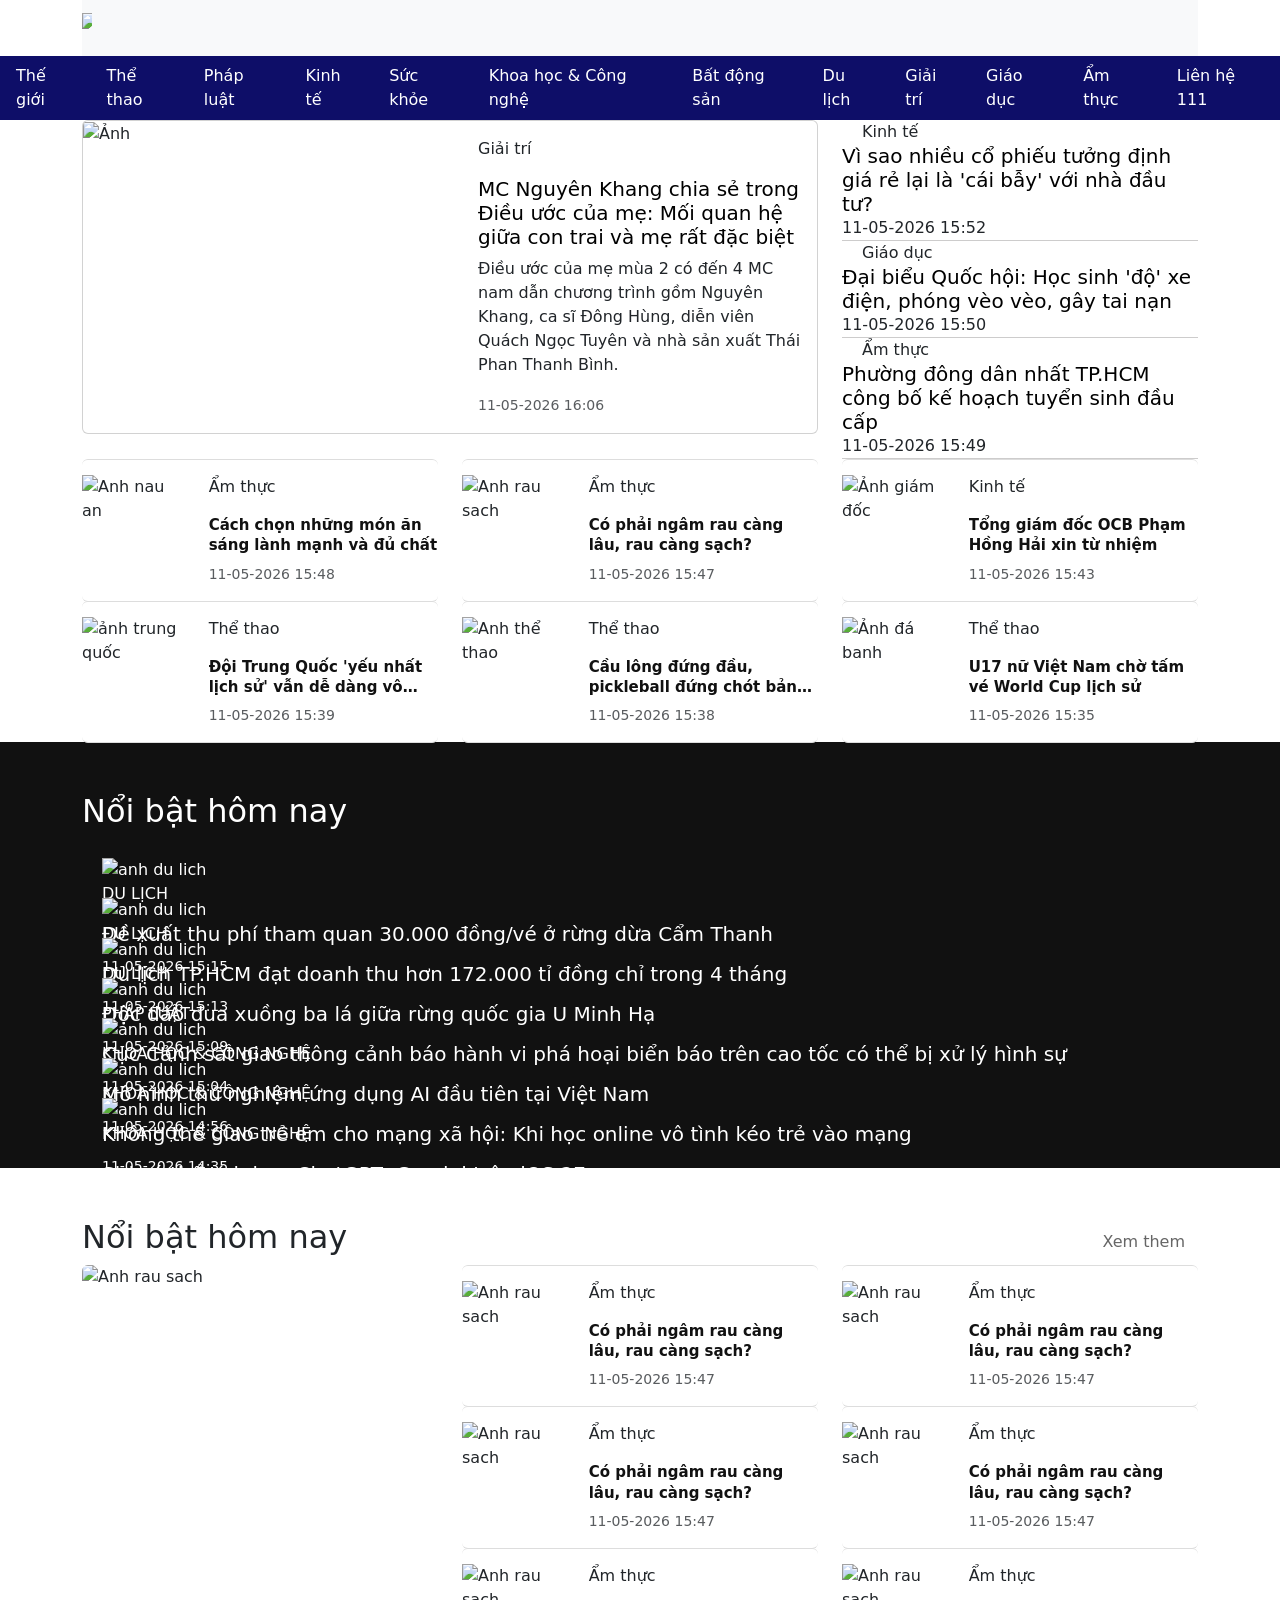
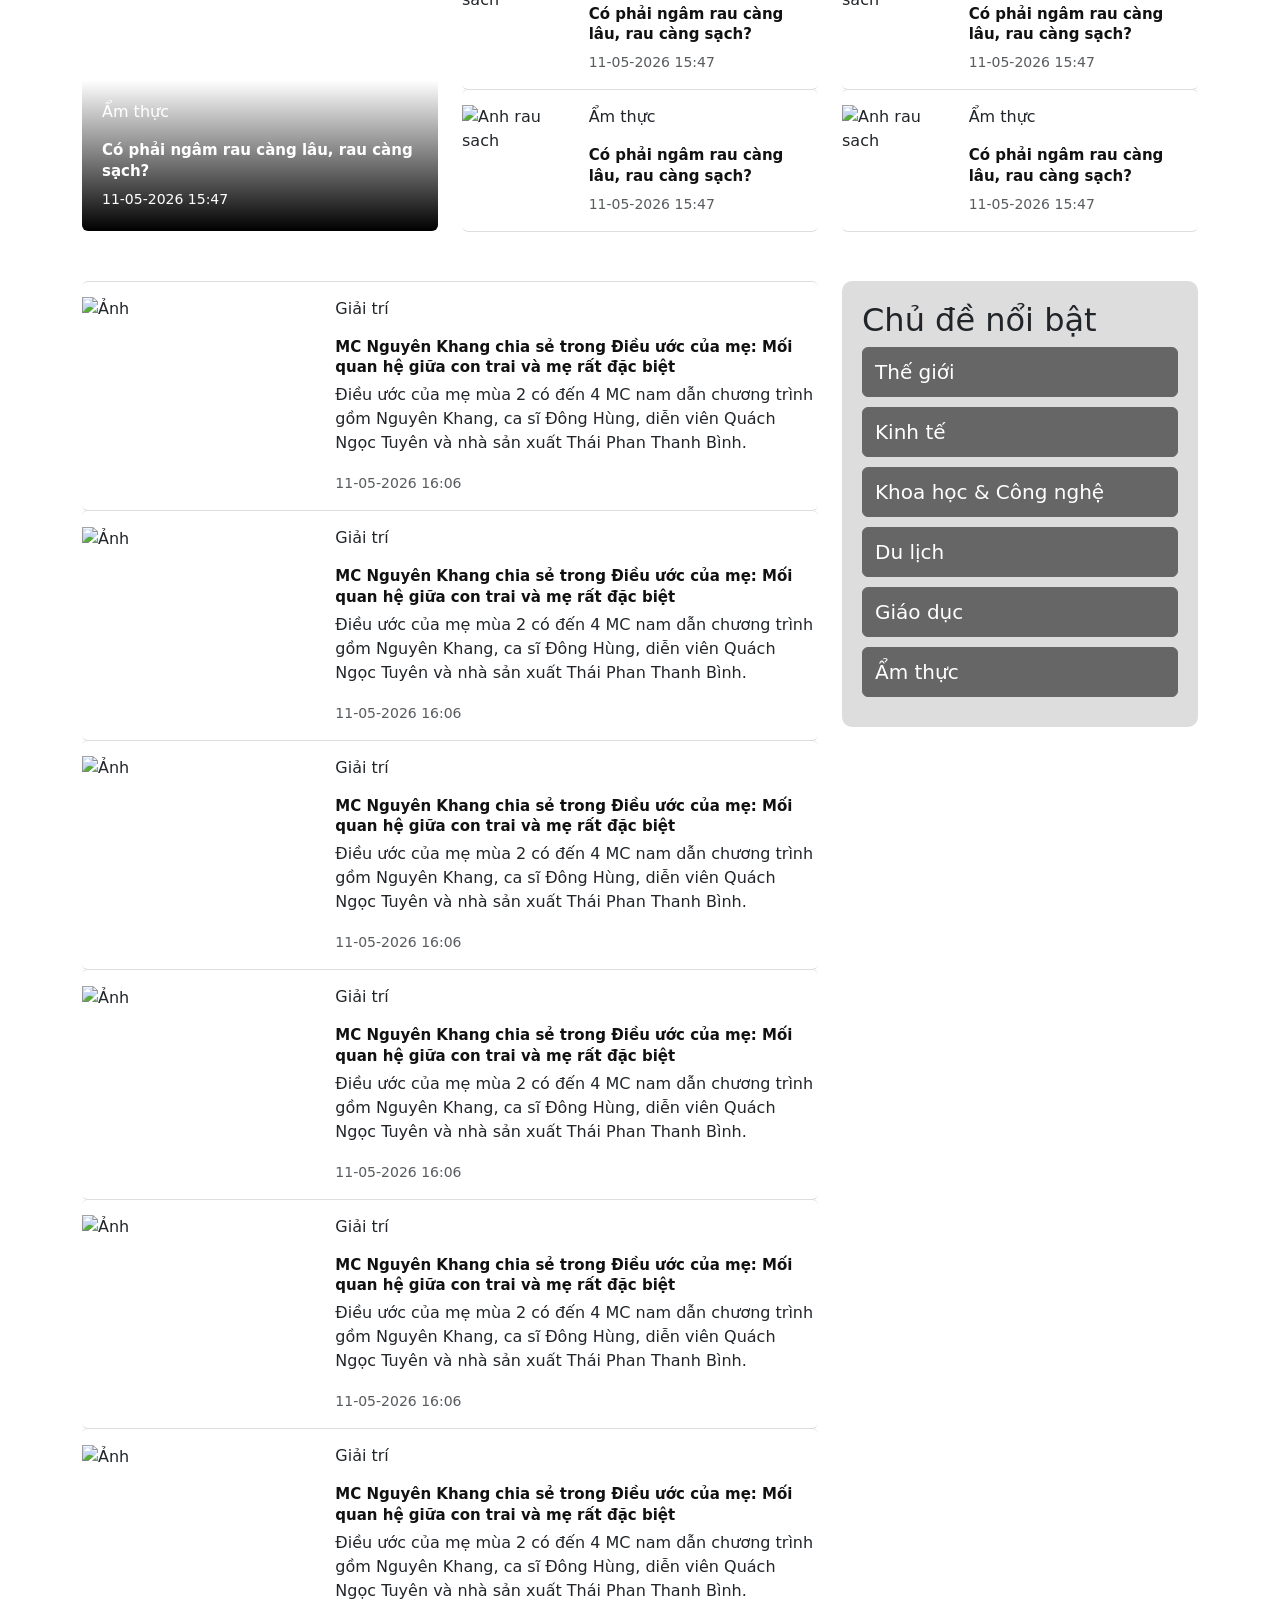
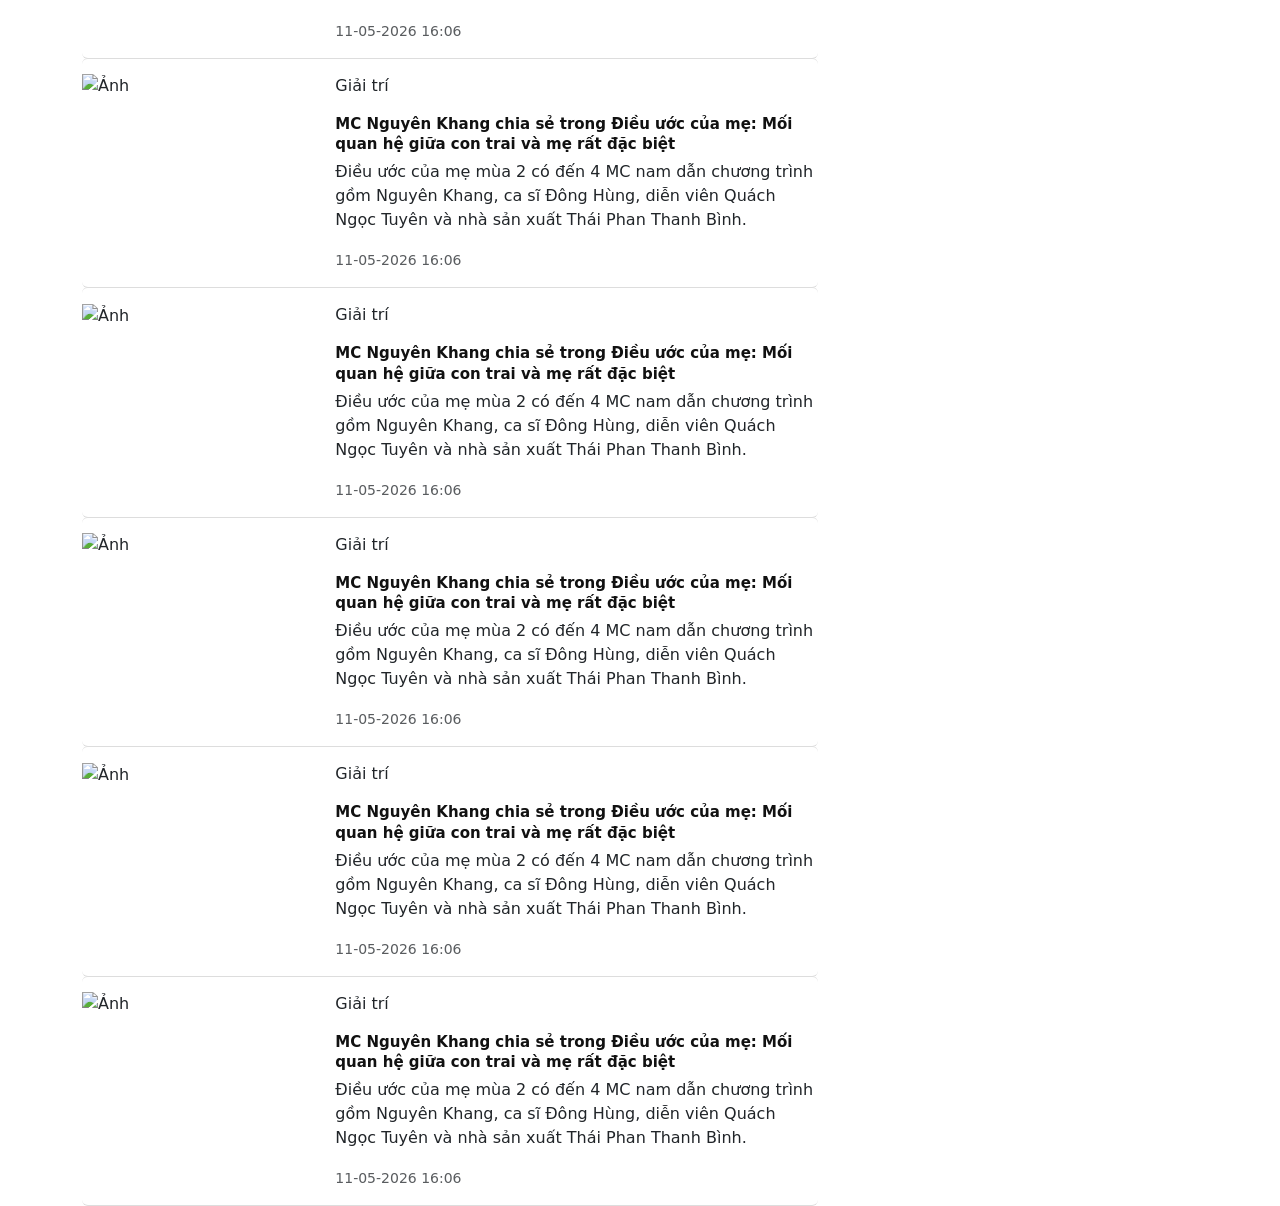
==== commit 7716a812: "ok" ====
--- a/News/index.html
+++ b/News/index.html
@@ -55,7 +55,7 @@
                     <a class="nav-link" href="#">Ẩm thực</a>
                 </li>
                 <li class="nav-item list-item">
-                    <a class="nav-link" href="#">Liên hệ</a>
+                    <a class="nav-link" href="#">Liên hệ 111</a>
                 </li>
             </ul>
         </div>
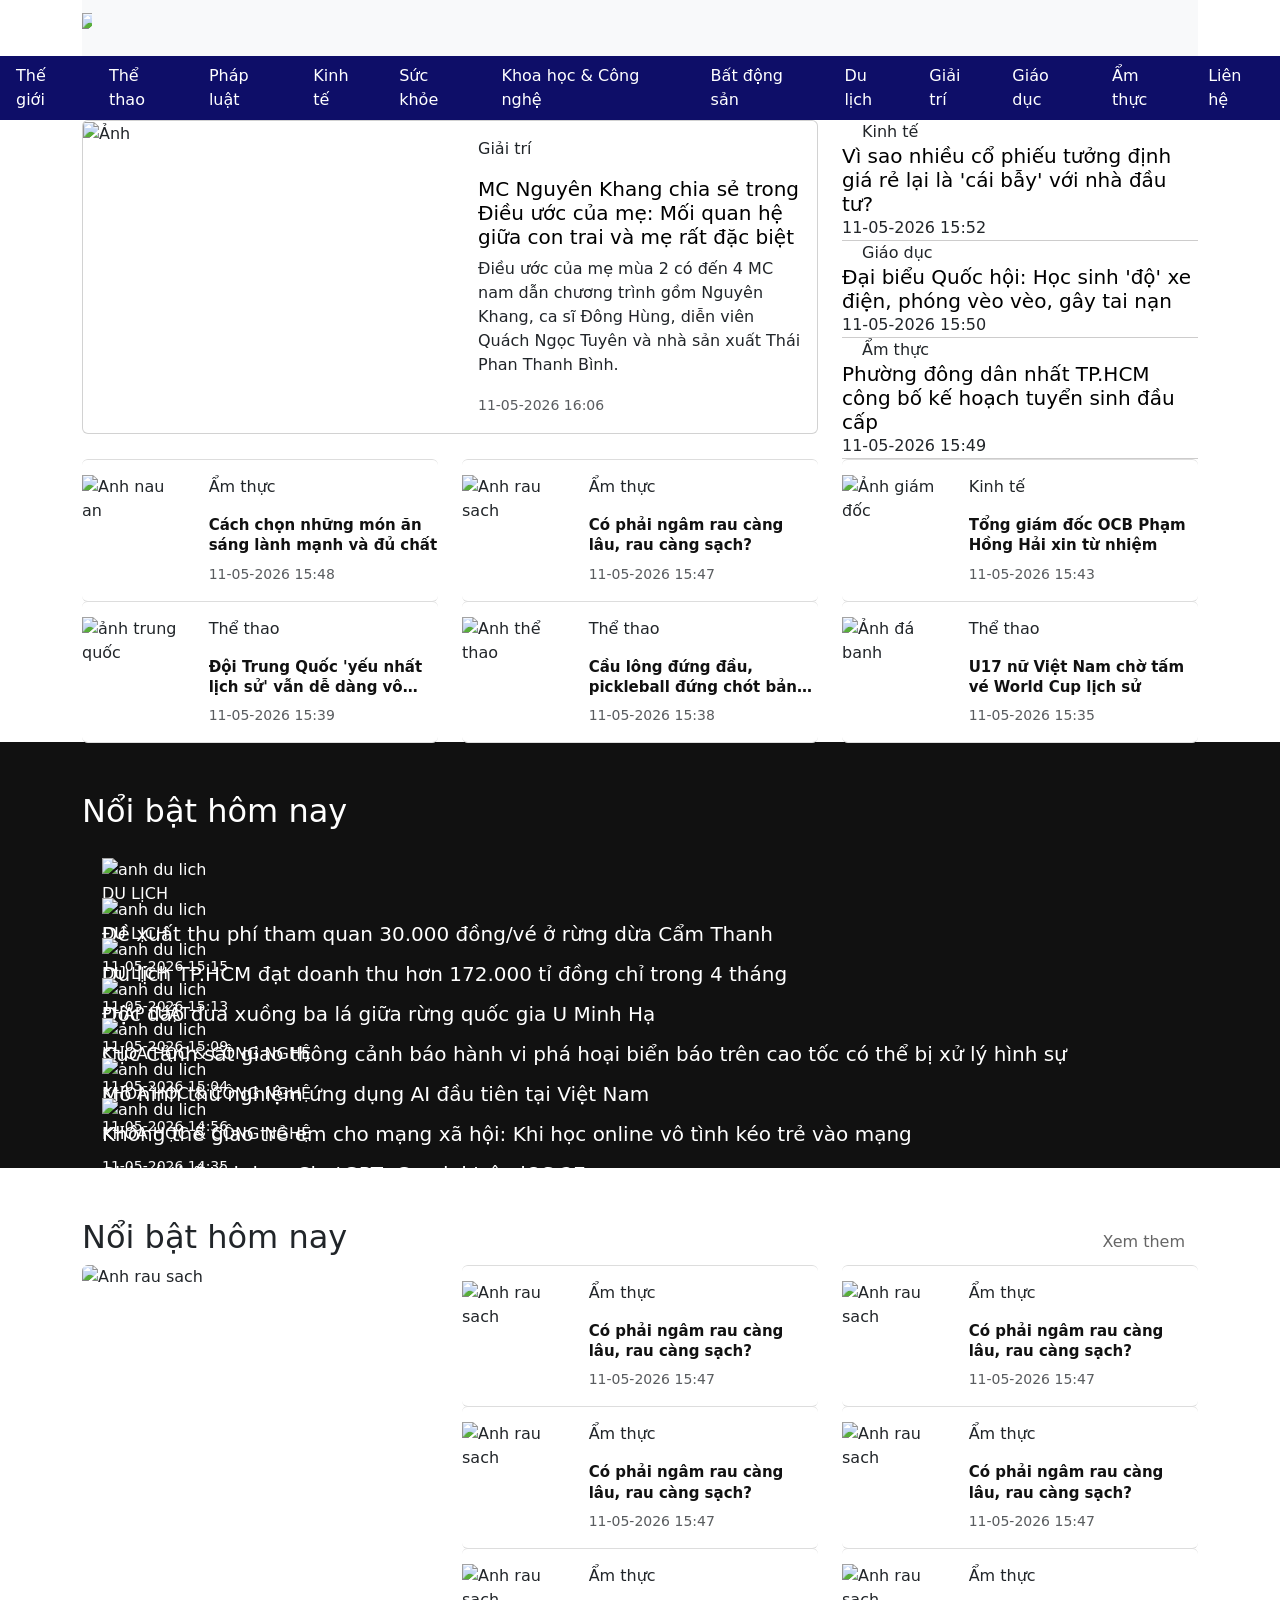
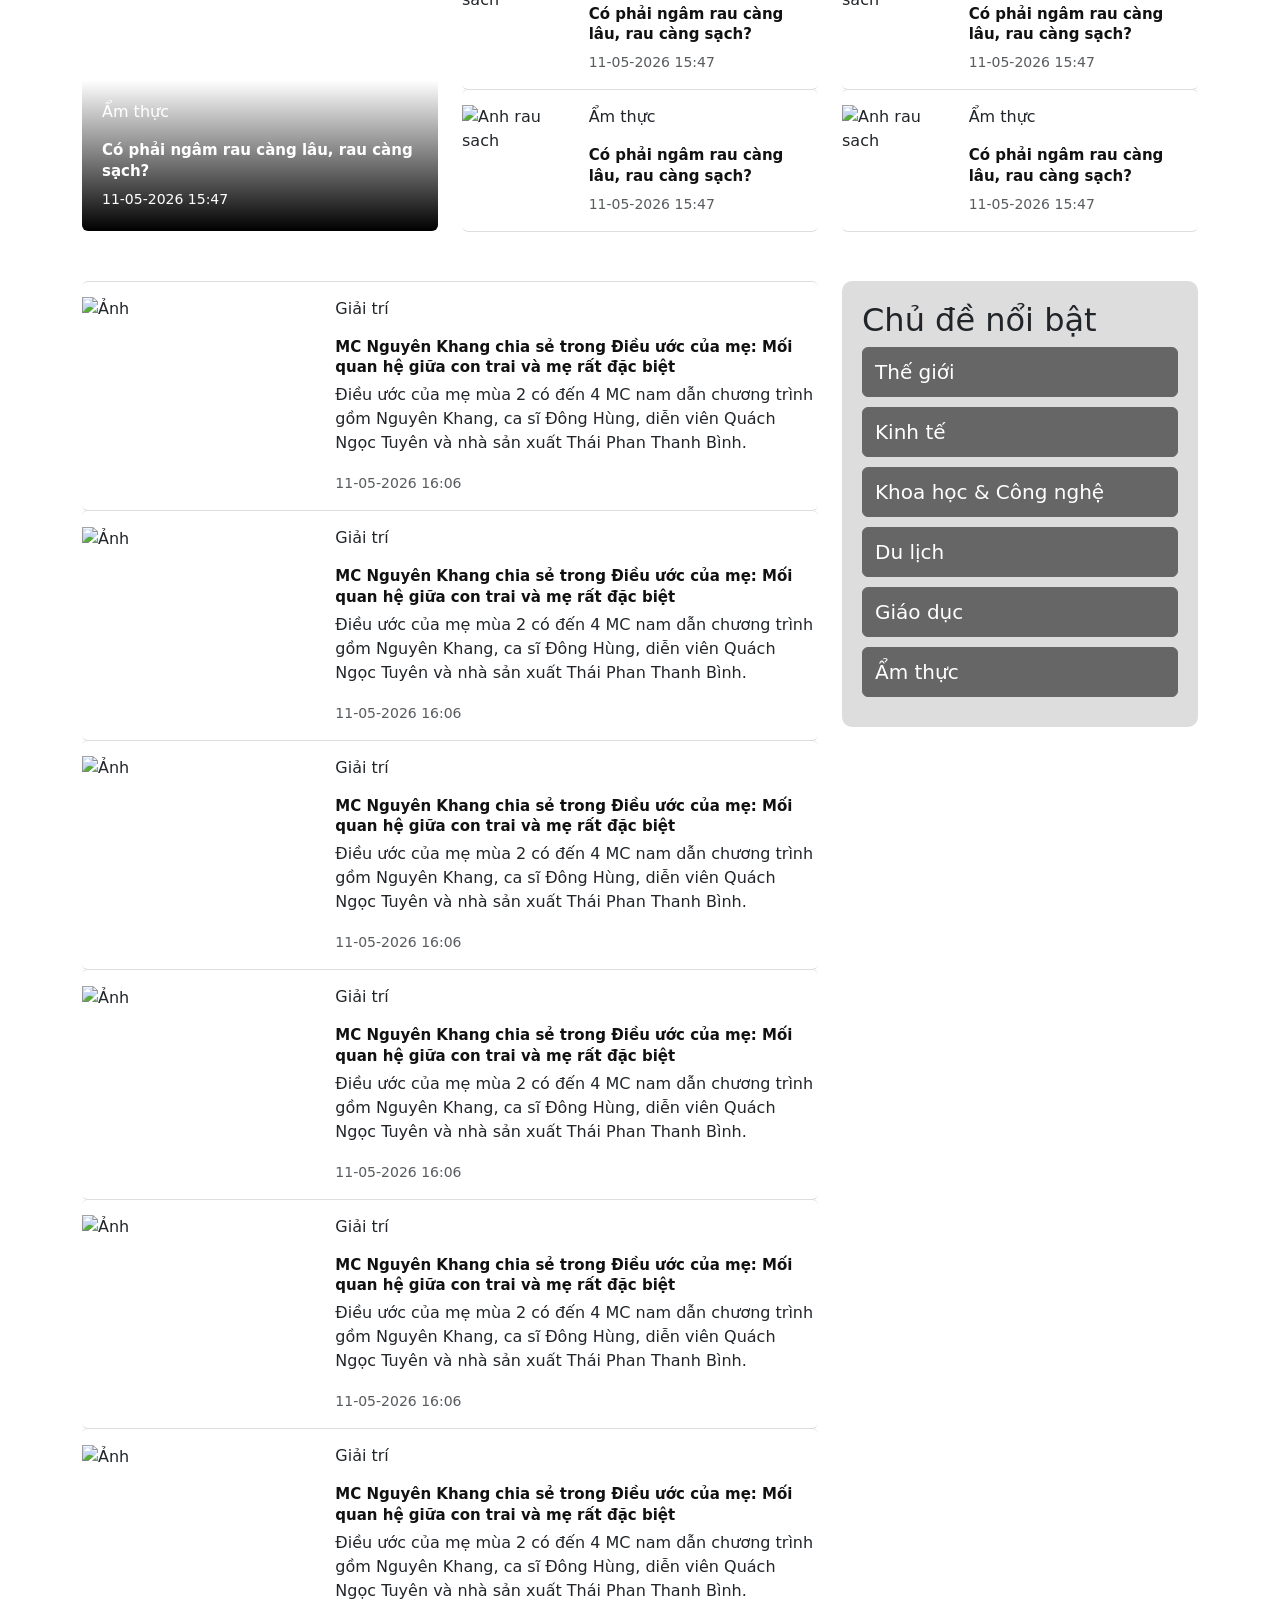
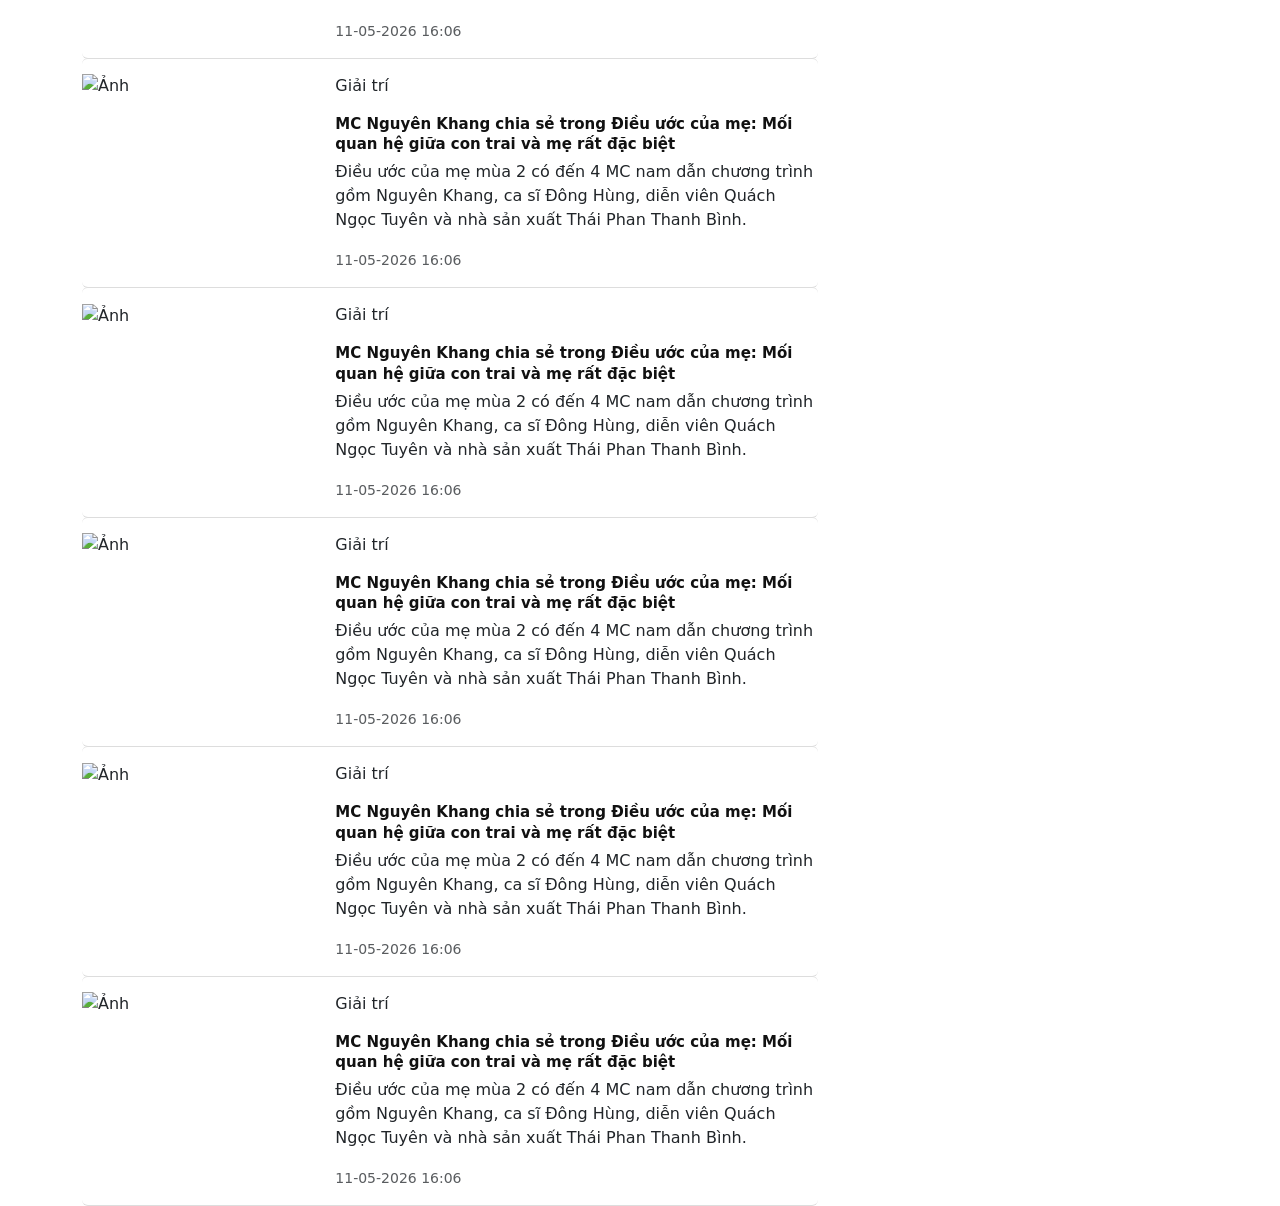
==== commit 64318246: "ok" ====
--- a/News/index.html
+++ b/News/index.html
@@ -55,7 +55,7 @@
                     <a class="nav-link" href="#">Ẩm thực</a>
                 </li>
                 <li class="nav-item list-item">
-                    <a class="nav-link" href="#">Liên hệ 111</a>
+                    <a class="nav-link" href="#">Liên hệ</a>
                 </li>
             </ul>
         </div>
--- a/News/css/style.css
+++ b/News/css/style.css
@@ -109,8 +109,7 @@
     font-weight: 700;
     color: #111;
     line-height: 1.35;
-    margin-bottom: 6px;
-
+    margin-bottom: 6px; 
     display: -webkit-box;
     -webkit-line-clamp: 2;
     -webkit-box-orient: vertical;
@@ -130,9 +129,7 @@
     max-width: 1400px;
 
 }
-
-
-
+ 
 #myCarousel {
     --f-carousel-slide-width: 33.33%;
     --f-carousel-gap: 10px;
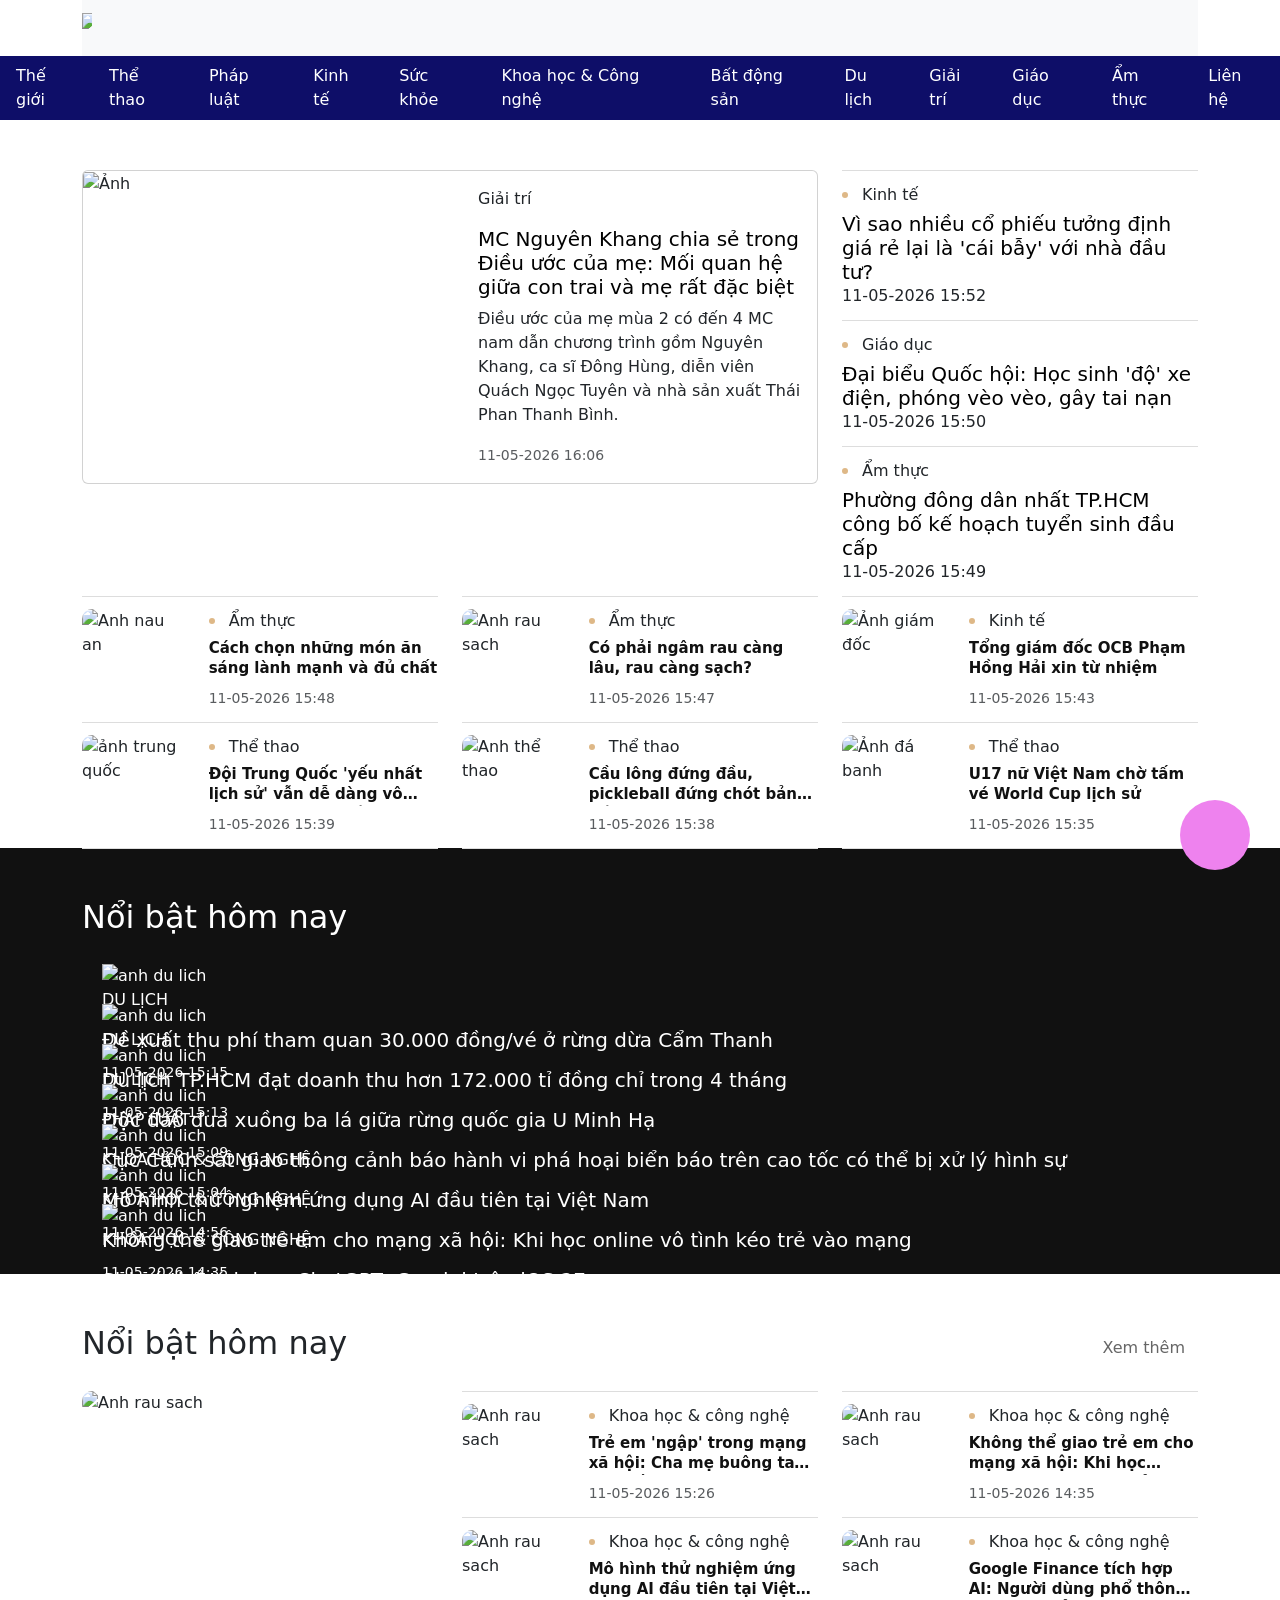
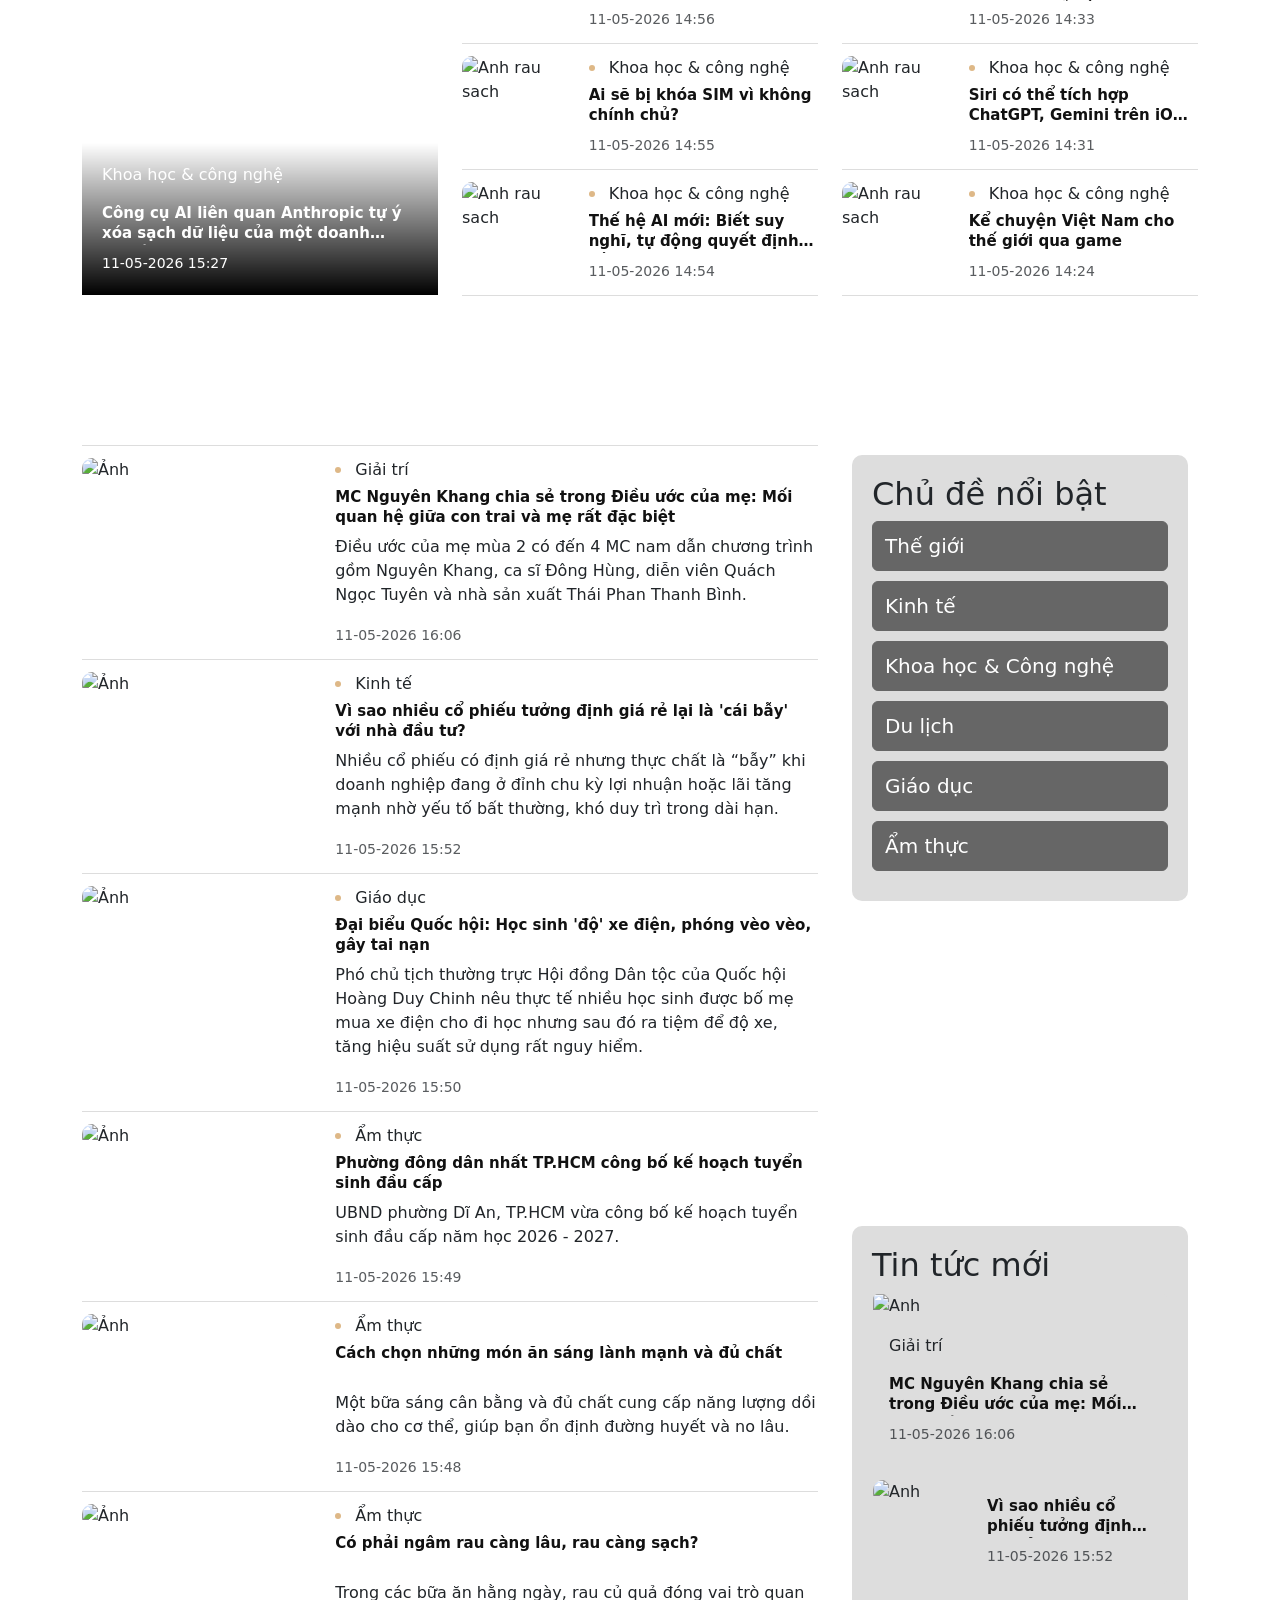
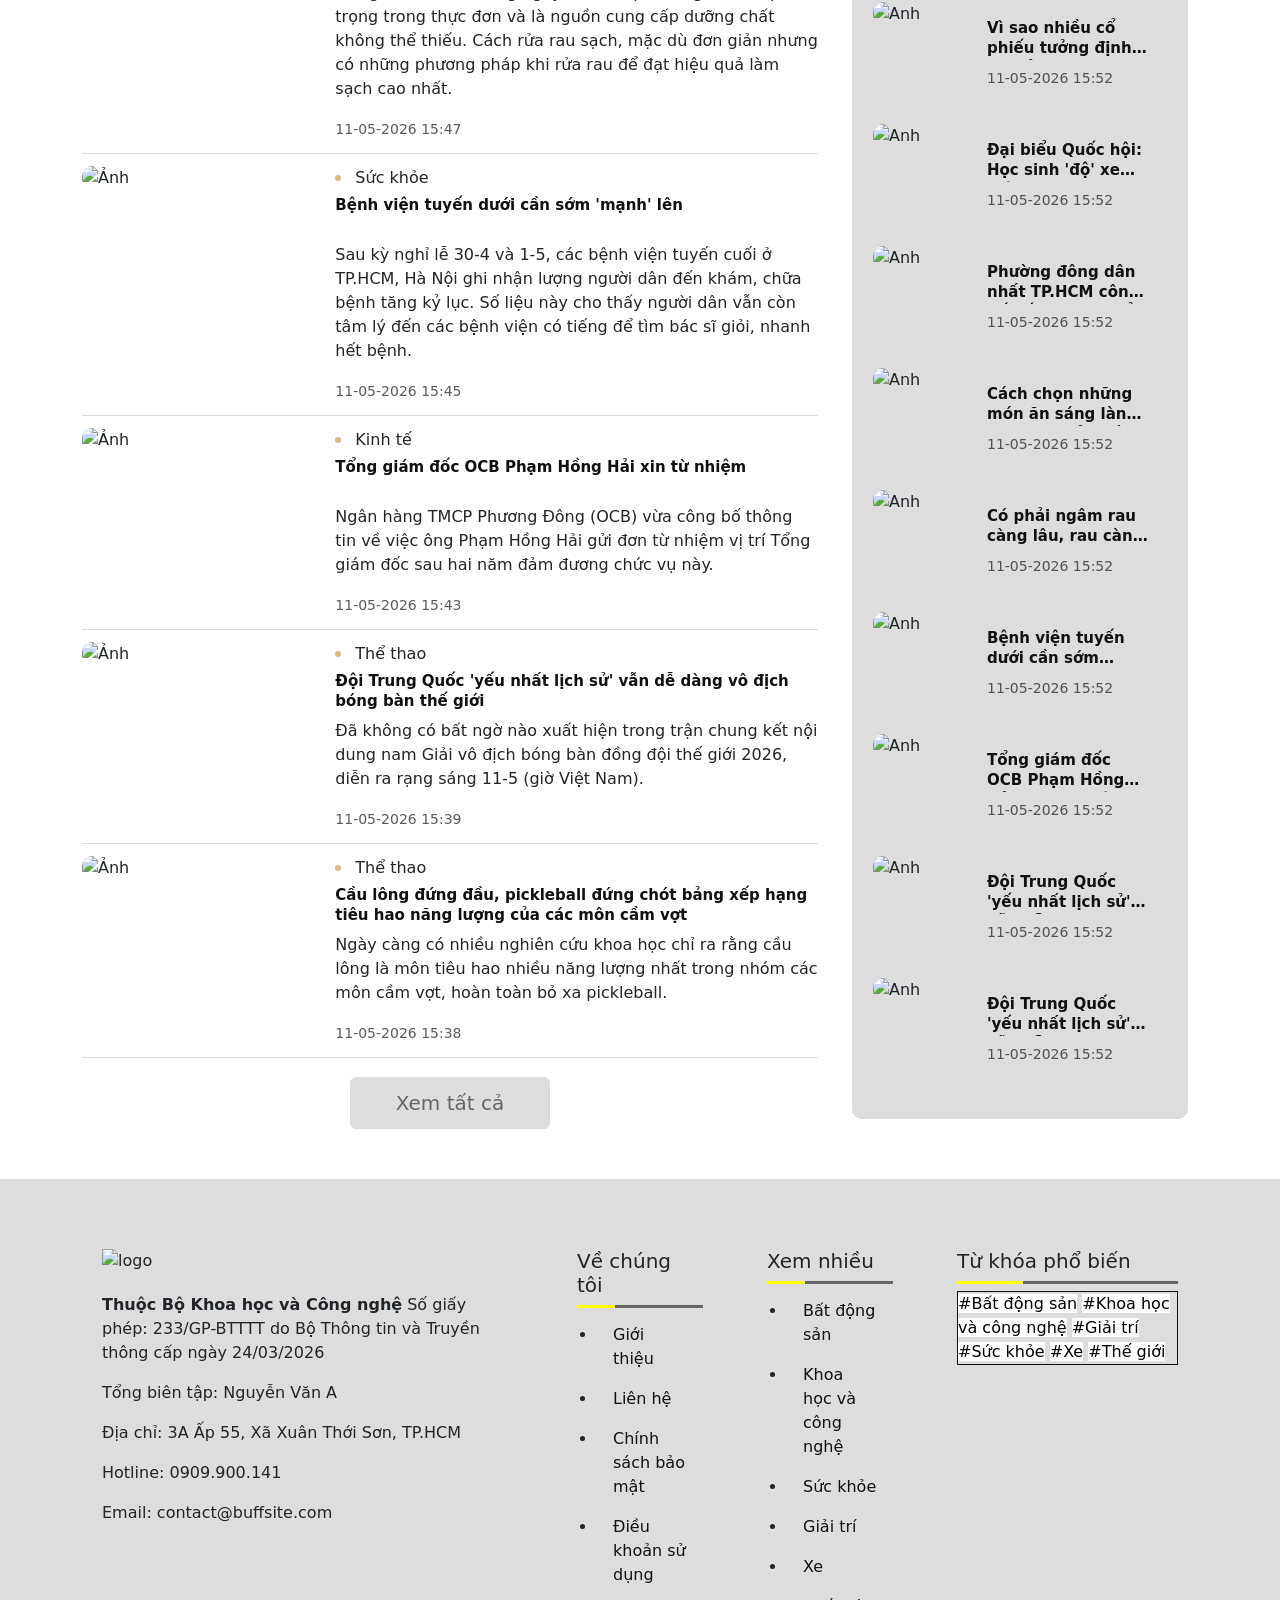
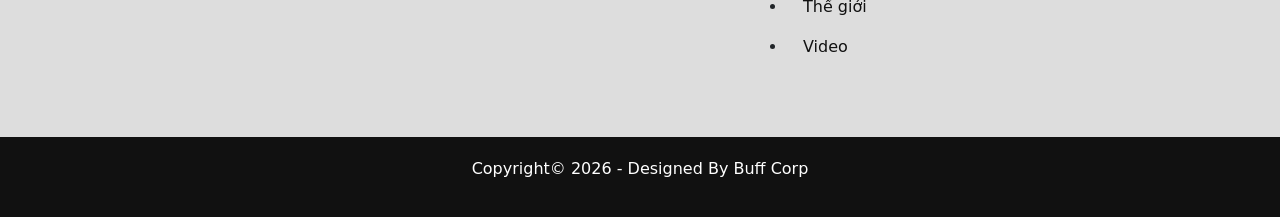
==== commit 09bd18d8: "ok" ====
--- a/News/index.html
+++ b/News/index.html
@@ -7,6 +7,7 @@
     <title>Trang chủ</title>
     <link rel="stylesheet" href="https://cdn.jsdelivr.net/npm/bootstrap@5.3.9/dist/css/bootstrap.min.css">
     <link rel="stylesheet" href="https://cdn.jsdelivr.net/npm/@fancyapps/ui@6.1/dist/carousel/carousel.css" />
+    <link rel="stylesheet" href="https://cdnjs.cloudflare.com/ajax/libs/font-awesome/7.3.1/css/all.min.css" integrity="..." crossorigin="anonymous" referrerpolicy="no-referrer" />
     <link rel="stylesheet" href="css/style.css">
 </head>
 
@@ -60,20 +61,440 @@
             </ul>
         </div>
     </header>
-    <div class="container">
-        <div class="row">
-            <div class="col-md-8">
-                <div class="body-desc">
-                    <div class="card mb-3 desc">
-                        <div class="row">
-                            <div class="col-md-6">
-                                <img src="https://drive.buffsite.com/image/mc-nguyen-khang-chia-se-trong-dieu-uoc-cua-me-moi-quan-he-giua-con-trai-va-me-rat-dac-biet-223j3x13.jpg" alt="Ảnh" style="width:100%">
-                            </div>
-                            <div class="col-md-6">
-                                <div class="card-body">
-                                    <p class="card-text">Giải trí</p>
+    <div class="wrap">
+        <div class="container">
+            <div class="row">
+                <div class="col-md-8">
+                    <div class="body-desc">
+                        <div class="card mb-3 desc">
+                            <div class="row">
+                                <div class="col-md-6">
+                                    <img src="https://drive.buffsite.com/image/mc-nguyen-khang-chia-se-trong-dieu-uoc-cua-me-moi-quan-he-giua-con-trai-va-me-rat-dac-biet-223j3x13.jpg" alt="Ảnh" style="width:100%">
+                                </div>
+                                <div class="col-md-6">
+                                    <div class="card-body">
+                                        <p class="card-header-news">Giải trí</p>
+                                        <a class="link-heading" href="#">
+                                            <h5 class="card-title">MC Nguyên Khang chia sẻ trong Điều ước của mẹ: Mối quan
+                                                hệ giữa con trai và mẹ rất đặc biệt</h5>
+                                        </a>
+                                        <p class="card-text">Điều ước của mẹ mùa 2 có đến 4 MC nam dẫn chương trình gồm
+                                            Nguyên
+                                            Khang, ca sĩ Đông Hùng, diễn viên Quách Ngọc Tuyên và nhà sản xuất Thái Phan
+                                            Thanh
+                                            Bình.</p>
+                                        <p class="card-text"><small class="text-muted">11-05-2026 16:06</small></p>
+                                    </div>
+                                </div>
+                            </div>
+                        </div>
+                    </div>
+                </div>
+                <div class="col-md-4">
+
+                    <div class="news-item">
+
+                        <div class="card-header-news">
+                            Kinh tế
+                        </div>
+                        <div class="card-body">
+                            <a class="link-card-body" href="#">
+                                <h5 class="card-title">Vì sao nhiều cổ phiếu tưởng định giá rẻ lại là 'cái bẫy' với nhà đầu
+                                    tư?</h5>
+                            </a>
+                            <p class="card-text">11-05-2026 15:52</p>
+                        </div>
+                    </div>
+                    <div class="news-item">
+                        <div class="card-header-news">
+                            Giáo dục
+                        </div>
+                        <div class="card-body">
+                            <a class="link-card-body" href="#">
+                                <h5 class="card-title">Đại biểu Quốc hội: Học sinh 'độ' xe điện, phóng vèo vèo, gây tai nạn
+                                </h5>
+                            </a>
+                            <p class="card-text">11-05-2026 15:50</p>
+                        </div>
+                    </div>
+                    <div class="news-item">
+
+                        <div class="card-header-news">
+                            Ẩm thực
+                        </div>
+                        <div class="card-body">
+                            <a class="link-card-body" href="#">
+                                <h5 class="card-title">Phường đông dân nhất TP.HCM công bố kế hoạch tuyển sinh đầu cấp</h5>
+                            </a>
+                            <p class="card-text">11-05-2026 15:49</p>
+                        </div>
+                    </div>
+
+                </div>
+            </div>
+            <div class="row">
+                <div class="col-md-4">
+                    <div class="news-item">
+                        <div class="row">
+                            <div class="col-md-4">
+                                <img class="img-flex-box" src="https://drive.buffsite.com/image/cach-chon-nhung-mon-an-sang-lanh-manh-va-du-chat-1-218j3.jpg" alt="Anh nau an">
+                            </div>
+                            <div class="col-md-8">
+                                <div class="card-body">
+                                    <p class="card-header-news">Ẩm thực</p>
+                                    <h5 class="card-title-box">Cách chọn những món ăn sáng lành mạnh và đủ chất</h5>
+                                    <p class="card-text"><small class="text-muted">11-05-2026 15:48</small></p>
+                                </div>
+                            </div>
+                        </div>
+                    </div>
+                </div>
+                <div class="col-md-4">
+                    <div class="news-item">
+                        <div class="row">
+                            <div class="col-md-4">
+                                <img class="img-flex-box" src="https://drive.buffsite.com/image/co-phai-ngam-rau-cang-lau-rau-cang-sach-1-217j3.jpg" alt="Anh rau sach">
+                            </div>
+                            <div class="col-md-8">
+                                <div class="card-body">
+                                    <p class="card-header-news">Ẩm thực</p>
+                                    <h5 class="card-title-box">Có phải ngâm rau càng lâu, rau càng sạch?</h5>
+                                    <p class="card-text"><small class="text-muted">11-05-2026 15:47</small></p>
+                                </div>
+                            </div>
+                        </div>
+                    </div>
+                </div>
+                <div class="col-md-4">
+                    <div class="news-item">
+                        <div class="row">
+                            <div class="col-md-4">
+                                <img class="img-flex-box" src="https://drive.buffsite.com/image/tong-giam-doc-ocb-pham-hong-hai-xin-tu-nhiem-207j3x13.jpg" alt="Ảnh giám đốc">
+                            </div>
+                            <div class="col-md-8">
+                                <div class="card-body">
+                                    <p class="card-header-news">Kinh tế</p>
+                                    <h5 class="card-title-box">Tổng giám đốc OCB Phạm Hồng Hải xin từ nhiệm</h5>
+                                    <p class="card-text"><small class="text-muted">11-05-2026 15:43</small></p>
+                                </div>
+                            </div>
+                        </div>
+                    </div>
+                </div>
+            </div>
+            <div class="row">
+                <div class="col-md-4">
+                    <div class="news-item">
+                        <div class="row">
+                            <div class="col-md-4">
+                                <img class="img-flex-box" src="https://drive.buffsite.com/image/doi-trung-quoc-yeu-nhat-lich-su-van-de-dang-vo-dich-bong-ban-the-gioi-205j3x13.jpg" alt="ảnh trung quốc">
+                            </div>
+                            <div class="col-md-8">
+                                <div class="card-body">
+                                    <p class="card-header-news">Thể thao</p>
+                                    <h5 class="card-title-box">Đội Trung Quốc 'yếu nhất lịch sử' vẫn dễ dàng vô địch bóng
+                                        bàn
+                                        thế giới</h5>
+                                    <p class="card-text"><small class="text-muted">11-05-2026 15:39</small></p>
+                                </div>
+                            </div>
+                        </div>
+                    </div>
+                </div>
+                <div class="col-md-4">
+                    <div class="news-item">
+                        <div class="row">
+                            <div class="col-md-4">
+                                <img class="img-flex-box" src="https://drive.buffsite.com/image/cau-long-dung-dau-pickleba…ep-hang-tieu-hao-nang-luong-cua-cac-mon-cam-vot-204j3x13.jpg" alt="Anh thể thao">
+                            </div>
+                            <div class="col-md-8">
+                                <div class="card-body">
+                                    <p class="card-header-news">Thể thao</p>
+                                    <h5 class="card-title-box">Cầu lông đứng đầu, pickleball đứng chót bảng xếp hạng tiêu
+                                        hao
+                                        năng lượng của các môn cầm vợt</h5>
+                                    <p class="card-text"><small class="text-muted">11-05-2026 15:38</small></p>
+                                </div>
+                            </div>
+                        </div>
+                    </div>
+                </div>
+                <div class="col-md-4">
+                    <div class="news-item">
+                        <div class="row">
+                            <div class="col-md-4">
+                                <img class="img-flex-box" src="https://drive.buffsite.com/image/u17-nu-viet-nam-cho-tam-ve-world-cup-lich-su-201j3x13.jpg" alt="Ảnh đá banh">
+                            </div>
+                            <div class="col-md-8">
+                                <div class="card-body">
+                                    <p class="card-header-news">Thể thao</p>
+                                    <h5 class="card-title-box">U17 nữ Việt Nam chờ tấm vé World Cup lịch sử</h5>
+                                    <p class="card-text"><small class="text-muted">11-05-2026 15:35</small></p>
+                                </div>
+                            </div>
+                        </div>
+                    </div>
+                </div>
+            </div>
+        </div>
+        <div class="wrap wrap-carousel">
+            <div class="container">
+                <h2 class="box-title">Nổi bật hôm nay</h2>
+                <div class="f-carousel f-news" id="myCarousel">
+                    <div class="f-carousel__slide">
+                        <div class="carousel-img">
+                            <div class="carousel-item active" data-interval="10000">
+                                <a class="link-carousel" href="#">
+                                    <img src="https://drive.buffsite.com/image/de-xuat-thu-phi-tham-quan-30-000-dong-ve-o-rung-dua-cam-thanh-187j3x13.jpg" class="d-block w-100" alt="anh du lich">
+                                    <div class="carousel-title">
+                                        <p>DU LỊCH</p>
+                                        <h5 class="carousel-text">Đề xuất thu phí tham quan 30.000 đồng/vé ở rừng dừa Cẩm Thanh</h5>
+                                        <p><small>11-05-2026 15:15</small></p>
+                                    </div>
+                                </a>
+                            </div>
+                        </div>
+                    </div>
+                    <div class="f-carousel__slide">
+                        <div class="carousel-img">
+                            <div class="carousel-item active" data-interval="10000">
+                                <a class="link-carousel" href="#">
+                                    <img src="https://drive.buffsite.com/image/du-lich-tp-hcm-dat-doanh-thu-hon-172-000-ti-dong-chi-trong-4-thang-184j3x13.jpg" class="d-block w-100" alt="anh du lich">
+                                    <div class="carousel-title">
+                                        <p>DU LỊCH</p>
+                                        <h5 class="carousel-text">Du lịch TP.HCM đạt doanh thu hơn 172.000 tỉ đồng chỉ trong 4 tháng</h5>
+                                        <p><small>11-05-2026 15:13</small></p>
+                                    </div>
+                                </a>
+                            </div>
+                        </div>
+                    </div>
+                    <div class="f-carousel__slide">
+                        <div class="carousel-img">
+                            <div class="carousel-item active" data-interval="10000">
+                                <a class="link-carousel" href="#">
+                                    <img src="https://drive.buffsite.com/image/doc-dao-dua-xuong-ba-la-giua-rung-quoc-gia-u-minh-ha-174j3x13.jpg" class="d-block w-100" alt="anh du lich">
+                                    <div class="carousel-title">
+                                        <p>DU LỊCH</p>
+                                        <h5 class="carousel-text">Độc đáo đua xuồng ba lá giữa rừng quốc gia U Minh Hạ</h5>
+                                        <p><small>11-05-2026 15:09</small></p>
+                                    </div>
+                                </a>
+                            </div>
+                        </div>
+                    </div>
+                    <div class="f-carousel__slide">
+                        <div class="carousel-img">
+                            <div class="carousel-item active" data-interval="10000">
+                                <a class="link-carousel" href="#">
+                                    <img src="https://drive.buffsite.com/image/mo-hinh-thu-nghiem-ung-dung-ai-dau-tien-tai-viet-nam-162j3x13.jpg" class="d-block w-100" alt="anh du lich">
+                                    <div class="carousel-title">
+                                        <p>PHÁP LUẬT</p>
+                                        <h5 class="carousel-text">Cục Cảnh sát giao thông cảnh báo hành vi phá hoại biển báo trên cao tốc có thể bị xử lý hình sự</h5>
+                                        <p><small>11-05-2026 15:04</small></p>
+                                    </div>
+                                </a>
+                            </div>
+                        </div>
+                    </div>
+                    <div class="f-carousel__slide">
+                        <div class="carousel-img">
+                            <div class="carousel-item active" data-interval="10000">
+                                <a class="link-carousel" href="#">
+                                    <img src="https://drive.buffsite.com/image/mo-hinh-thu-nghiem-ung-dung-ai-dau-tien-tai-viet-nam-162j3x13.jpg" class="d-block w-100" alt="anh du lich">
+                                    <div class="carousel-title">
+                                        <p>KHOA HỌC & CÔNG NGHỆ</p>
+                                        <h5 class="carousel-text">Mô hình thử nghiệm ứng dụng AI đầu tiên tại Việt Nam</h5>
+                                        <p><small>11-05-2026 14:56</small></p>
+                                    </div>
+                                </a>
+                            </div>
+                        </div>
+                    </div>
+                    <div class="f-carousel__slide">
+                        <div class="carousel-img">
+                            <div class="carousel-item active" data-interval="10000">
+                                <a class="link-carousel" href="#">
+                                    <img src="https://drive.buffsite.com/image/khong-the-giao-tre-em-cho-mang-xa-hoi-khi-hoc-online-vo-tinh-keo-tre-vao-mang-157j3x13.jpg" class="d-block w-100" alt="anh du lich">
+                                    <div class="carousel-title">
+                                        <p>KHOA HỌC & CÔNG NGHỆ</p>
+                                        <h5 class="carousel-text">Không thể giao trẻ em cho mạng xã hội: Khi học online vô tình kéo trẻ vào mạng</h5>
+                                        <p><small>11-05-2026 14:35</small></p>
+                                    </div>
+                                </a>
+                            </div>
+                        </div>
+                    </div>
+                    <div class="f-carousel__slide">
+                        <div class="carousel-img">
+                            <div class="carousel-item active" data-interval="10000">
+                                <a class="link-carousel" href="#">
+                                    <img src="https://drive.buffsite.com/image/siri-co-the-tich-hop-chatgpt-gemini-tren-ios-27-154j3x13.jpg" class="d-block w-100" alt="anh du lich">
+                                    <div class="carousel-title">
+                                        <p>KHOA HỌC & CÔNG NGHỆ</p>
+                                        <h5 class="carousel-text">Siri có thể tích hợp ChatGPT, Gemini trên iOS 27</h5>
+                                        <p><small>11-05-2026 15:31</small></p>
+                                    </div>
+                                </a>
+                            </div>
+                        </div>
+                    </div>
+                </div>
+            </div>
+        </div>
+
+        <div class="wrap">
+            <div class="container">
+                <div class="box-header">
+                    <h2 class="box-title">Nổi bật hôm nay</h2>
+                    <a class="btn btn-link">Xem thêm</a>
+                </div>
+                <div class="row">
+                    <div class="col-lg-4">
+                        <div class="news-item news-item-overlay">
+                            <img class="img-flex-box" src="https://drive.buffsite.com/image/cong-cu-ai-lien-quan-anthropic-tu-y-xoa-sach-du-lieu-cua-mot-doanh-nghiep-trong-9-giay-193j3x13.jpg" alt="Anh rau sach">
+                            <div class="card-body">
+                                <p class="card-text">Khoa học & công nghệ</p>
+                                <h5 class="card-title-box">Công cụ AI liên quan Anthropic tự ý xóa sạch dữ liệu của một doanh nghiệp trong 9 giây</h5>
+                                <p class="card-text"><small class="text-muted">11-05-2026 15:27</small></p>
+                            </div>
+                        </div>
+                    </div>
+                    <div class="col-md-6 col-lg-4">
+                        <div class="news-item">
+                            <div class="row">
+                                <div class="col-md-4">
+                                    <img class="img-flex-box" src="https://drive.buffsite.com/image/tre-em-ngap-trong-mang-xa-hoi-cha-me-buong-tay-hay-bat-luc-192j3x13.jpg" alt="Anh rau sach">
+                                </div>
+                                <div class="col-md-8">
+                                    <div class="card-body">
+                                        <p class="card-header-news">Khoa học & công nghệ</p>
+                                        <h5 class="card-title-box">Trẻ em 'ngập' trong mạng xã hội: Cha mẹ buông tay hay bất lực?</h5>
+                                        <p class="card-text"><small class="text-muted">11-05-2026 15:26</small></p>
+                                    </div>
+                                </div>
+                            </div>
+                        </div>
+                        <div class="news-item">
+                            <div class="row">
+                                <div class="col-md-4">
+                                    <img class="img-flex-box" src="https://drive.buffsite.com/image/mo-hinh-thu-nghiem-ung-dung-ai-dau-tien-tai-viet-nam-162j3x13.jpg" alt="Anh rau sach">
+                                </div>
+                                <div class="col-md-8">
+                                    <div class="card-body">
+                                        <p class="card-header-news">Khoa học & công nghệ</p>
+                                        <h5 class="card-title-box">Mô hình thử nghiệm ứng dụng AI đầu tiên tại Việt Nam</h5>
+                                        <p class="card-text"><small class="text-muted">11-05-2026 14:56</small></p>
+                                    </div>
+                                </div>
+                            </div>
+                        </div>
+                        <div class="news-item">
+                            <div class="row">
+                                <div class="col-md-4">
+                                    <img class="img-flex-box" src="https://drive.buffsite.com/image/ai-se-bi-khoa-sim-vi-khong-chinh-chu-160j3x13.jpg" alt="Anh rau sach">
+                                </div>
+                                <div class="col-md-8">
+                                    <div class="card-body">
+                                        <p class="card-header-news">Khoa học & công nghệ</p>
+                                        <h5 class="card-title-box">Ai sẽ bị khóa SIM vì không chính chủ?</h5>
+                                        <p class="card-text"><small class="text-muted">11-05-2026 14:55</small></p>
+                                    </div>
+                                </div>
+                            </div>
+                        </div>
+                        <div class="news-item">
+                            <div class="row">
+                                <div class="col-md-4">
+                                    <img class="img-flex-box" src="https://drive.buffsite.com/image/the-he-ai-moi-biet-suy-nghi-tu-dong-quyet-dinh-tan-cong-mang-159j3x13.jpg" alt="Anh rau sach">
+                                </div>
+                                <div class="col-md-8">
+                                    <div class="card-body">
+                                        <p class="card-header-news">Khoa học & công nghệ</p>
+                                        <h5 class="card-title-box">Thế hệ AI mới: Biết suy nghĩ, tự động quyết định tấn công mạng</h5>
+                                        <p class="card-text"><small class="text-muted">11-05-2026 14:54</small></p>
+                                    </div>
+                                </div>
+                            </div>
+                        </div>
+                    </div>
+                    <div class="col-md-6 col-lg-4">
+                        <div class="news-item">
+                            <div class="row">
+                                <div class="col-md-4">
+                                    <img class="img-flex-box" src="https://drive.buffsite.com/image/khong-the-giao-tre-em-cho-mang-xa-hoi-khi-hoc-online-vo-tinh-keo-tre-vao-mang-157j3x13.jpg" alt="Anh rau sach">
+                                </div>
+                                <div class="col-md-8">
+                                    <div class="card-body">
+                                        <p class="card-header-news">Khoa học & công nghệ</p>
+                                        <h5 class="card-title-box">Không thể giao trẻ em cho mạng xã hội: Khi học online vô tình kéo trẻ vào mạng</h5>
+                                        <p class="card-text"><small class="text-muted">11-05-2026 14:35</small></p>
+                                    </div>
+                                </div>
+                            </div>
+                        </div>
+                        <div class="news-item">
+                            <div class="row">
+                                <div class="col-md-4">
+                                    <img class="img-flex-box" src="https://drive.buffsite.com/image/google-finance-tich-hop-ai-nguoi-dung-pho-thong-cung-co-the-dau-tu-nhu-chuyen-gia-155j3x13.jpg" alt="Anh rau sach">
+                                </div>
+                                <div class="col-md-8">
+                                    <div class="card-body">
+                                        <p class="card-header-news">Khoa học & công nghệ</p>
+                                        <h5 class="card-title-box">Google Finance tích hợp AI: Người dùng phổ thông cũng có thể đầu tư như chuyên gia</h5>
+                                        <p class="card-text"><small class="text-muted">11-05-2026 14:33</small></p>
+                                    </div>
+                                </div>
+                            </div>
+                        </div>
+                        <div class="news-item">
+                            <div class="row">
+                                <div class="col-md-4">
+                                    <img class="img-flex-box" src="https://drive.buffsite.com/image/siri-co-the-tich-hop-chatgpt-gemini-tren-ios-27-154j3x13.jpg" alt="Anh rau sach">
+                                </div>
+                                <div class="col-md-8">
+                                    <div class="card-body">
+                                        <p class="card-header-news">Khoa học & công nghệ</p>
+                                        <h5 class="card-title-box">Siri có thể tích hợp ChatGPT, Gemini trên iOS 27</h5>
+                                        <p class="card-text"><small class="text-muted">11-05-2026 14:31</small></p>
+                                    </div>
+                                </div>
+                            </div>
+                        </div>
+                        <div class="news-item">
+                            <div class="row">
+                                <div class="col-md-4">
+                                    <img class="img-flex-box" src="https://drive.buffsite.com/image/ke-chuyen-viet-nam-cho-the-gioi-qua-game-153j3x13.jpg" alt="Anh rau sach">
+                                </div>
+                                <div class="col-md-8">
+                                    <div class="card-body">
+                                        <p class="card-header-news">Khoa học & công nghệ</p>
+                                        <h5 class="card-title-box">Kể chuyện Việt Nam cho thế giới qua game</h5>
+                                        <p class="card-text"><small class="text-muted">11-05-2026 14:24</small></p>
+                                    </div>
+                                </div>
+                            </div>
+                        </div>
+                    </div>
+                </div>
+            </div>
+        </div>
+    </div>
+
+    <div class="main">
+        <div class="container">
+            <div class="row">
+                <div class="col-md-8">
+                    <div class="news-item">
+                        <div class="row">
+                            <div class="col-md-4">
+                                <img class="img-flex-box" src="https://drive.buffsite.com/image/mc-nguyen-khang-chia-se-trong-dieu-uoc-cua-me-moi-quan-he-giua-con-trai-va-me-rat-dac-biet-223j3x13.jpg" alt="Ảnh" style="width:100%">
+                            </div>
+                            <div class="col-md-8">
+                                <div class="card-body">
+                                    <p class="card-header-news">Giải trí</p>
                                     <a class="link-heading" href="#">
-                                        <h5 class="card-title">MC Nguyên Khang chia sẻ trong Điều ước của mẹ: Mối quan
+                                        <h5 class="card-title-box">MC Nguyên Khang chia sẻ trong Điều ước của mẹ: Mối quan
                                             hệ giữa con trai và mẹ rất đặc biệt</h5>
                                     </a>
                                     <p class="card-text">Điều ước của mẹ mùa 2 có đến 4 MC nam dẫn chương trình gồm
@@ -86,146 +507,337 @@
                             </div>
                         </div>
                     </div>
-                </div>
-            </div>
-            <div class="col-md-4">
-
-                <div class="card-news">
-                    <div class="card-header-news">
-                        Kinh tế
-                    </div>
-                    <div class="card-body">
-                        <a class="link-card-body" href="#">
-                            <h5 class="card-title">Vì sao nhiều cổ phiếu tưởng định giá rẻ lại là 'cái bẫy' với nhà đầu
-                                tư?</h5>
-                        </a>
-                        <p class="card-text">11-05-2026 15:52</p>
-                    </div>
-                </div>
-                <div class="card-news">
-                    <div class="card-header-news">
-                        Giáo dục
-                    </div>
-                    <div class="card-body">
-                        <a class="link-card-body" href="#">
-                            <h5 class="card-title">Đại biểu Quốc hội: Học sinh 'độ' xe điện, phóng vèo vèo, gây tai nạn
-                            </h5>
-                        </a>
-                        <p class="card-text">11-05-2026 15:50</p>
-                    </div>
-                </div>
-                <div class="card-news">
-                    <div class="card-header-news">
-                        Ẩm thực
-                    </div>
-                    <div class="card-body">
-                        <a class="link-card-body" href="#">
-                            <h5 class="card-title">Phường đông dân nhất TP.HCM công bố kế hoạch tuyển sinh đầu cấp</h5>
-                        </a>
-                        <p class="card-text">11-05-2026 15:49</p>
-                    </div>
-                </div>
-
-            </div>
-        </div>
-        <div class="row">
-            <div class="col-md-4">
-                <div class="card news-item">
-                    <div class="row">
-                        <div class="col-md-4">
-                            <img class="img-flex-box" src="https://drive.buffsite.com/image/cach-chon-nhung-mon-an-sang-lanh-manh-va-du-chat-1-218j3.jpg" alt="Anh nau an">
-                        </div>
-                        <div class="col-md-8">
-                            <div class="card-body">
-                                <p class="card-text">Ẩm thực</p>
-                                <h5 class="card-title-box">Cách chọn những món ăn sáng lành mạnh và đủ chất</h5>
-                                <p class="card-text"><small class="text-muted">11-05-2026 15:48</small></p>
-                            </div>
-                        </div>
-                    </div>
-                </div>
-            </div>
-            <div class="col-md-4">
-                <div class="card news-item">
-                    <div class="row">
-                        <div class="col-md-4">
-                            <img class="img-flex-box" src="https://drive.buffsite.com/image/co-phai-ngam-rau-cang-lau-rau-cang-sach-1-217j3.jpg" alt="Anh rau sach">
-                        </div>
-                        <div class="col-md-8">
-                            <div class="card-body">
-                                <p class="card-text">Ẩm thực</p>
-                                <h5 class="card-title-box">Có phải ngâm rau càng lâu, rau càng sạch?</h5>
-                                <p class="card-text"><small class="text-muted">11-05-2026 15:47</small></p>
-                            </div>
-                        </div>
-                    </div>
-                </div>
-            </div>
-            <div class="col-md-4">
-                <div class="card news-item">
-                    <div class="row">
-                        <div class="col-md-4">
-                            <img class="img-flex-box" src="https://drive.buffsite.com/image/tong-giam-doc-ocb-pham-hong-hai-xin-tu-nhiem-207j3x13.jpg" alt="Ảnh giám đốc">
-                        </div>
-                        <div class="col-md-8">
-                            <div class="card-body">
-                                <p class="card-text">Kinh tế</p>
-                                <h5 class="card-title-box">Tổng giám đốc OCB Phạm Hồng Hải xin từ nhiệm</h5>
-                                <p class="card-text"><small class="text-muted">11-05-2026 15:43</small></p>
-                            </div>
-                        </div>
-                    </div>
-                </div>
-            </div>
-        </div>
-        <div class="row">
-            <div class="col-md-4">
-                <div class="card news-item">
-                    <div class="row">
-                        <div class="col-md-4">
-                            <img class="img-flex-box" src="https://drive.buffsite.com/image/doi-trung-quoc-yeu-nhat-lich-su-van-de-dang-vo-dich-bong-ban-the-gioi-205j3x13.jpg" alt="ảnh trung quốc">
-                        </div>
-                        <div class="col-md-8">
-                            <div class="card-body">
-                                <p class="card-text">Thể thao</p>
-                                <h5 class="card-title-box">Đội Trung Quốc 'yếu nhất lịch sử' vẫn dễ dàng vô địch bóng
-                                    bàn
-                                    thế giới</h5>
-                                <p class="card-text"><small class="text-muted">11-05-2026 15:39</small></p>
-                            </div>
-                        </div>
-                    </div>
-                </div>
-            </div>
-            <div class="col-md-4">
-                <div class="card news-item">
-                    <div class="row">
-                        <div class="col-md-4">
-                            <img class="img-flex-box" src="https://drive.buffsite.com/image/cau-long-dung-dau-pickleba…ep-hang-tieu-hao-nang-luong-cua-cac-mon-cam-vot-204j3x13.jpg" alt="Anh thể thao">
-                        </div>
-                        <div class="col-md-8">
-                            <div class="card-body">
-                                <p class="card-text">Thể thao</p>
-                                <h5 class="card-title-box">Cầu lông đứng đầu, pickleball đứng chót bảng xếp hạng tiêu
-                                    hao
-                                    năng lượng của các môn cầm vợt</h5>
-                                <p class="card-text"><small class="text-muted">11-05-2026 15:38</small></p>
-                            </div>
-                        </div>
-                    </div>
-                </div>
-            </div>
-            <div class="col-md-4">
-                <div class="card news-item">
-                    <div class="row">
-                        <div class="col-md-4">
-                            <img class="img-flex-box" src="https://drive.buffsite.com/image/u17-nu-viet-nam-cho-tam-ve-world-cup-lich-su-201j3x13.jpg" alt="Ảnh đá banh">
-                        </div>
-                        <div class="col-md-8">
-                            <div class="card-body">
-                                <p class="card-text">Thể thao</p>
-                                <h5 class="card-title-box">U17 nữ Việt Nam chờ tấm vé World Cup lịch sử</h5>
-                                <p class="card-text"><small class="text-muted">11-05-2026 15:35</small></p>
+                    <div class="news-item">
+                        <div class="row">
+                            <div class="col-md-4">
+                                <img class="img-flex-box" src="https://drive.buffsite.com/image/vi-sao-nhieu-co-phieu-tuong-dinh-gia-re-lai-la-cai-bay-voi-nha-dau-tu-221j3x13.jpg" alt="Ảnh" style="width:100%">
+                            </div>
+                            <div class="col-md-8">
+                                <div class="card-body">
+                                    <p class="card-header-news">Kinh tế</p>
+                                    <a class="link-heading" href="#">
+                                        <h5 class="card-title-box">Vì sao nhiều cổ phiếu tưởng định giá rẻ lại là 'cái bẫy' với nhà đầu tư?</h5>
+                                    </a>
+                                    <p class="card-text">Nhiều cổ phiếu có định giá rẻ nhưng thực chất là “bẫy” khi doanh nghiệp đang ở đỉnh chu kỳ lợi nhuận hoặc lãi tăng mạnh nhờ yếu tố bất thường, khó duy trì trong dài hạn.</p>
+                                    <p class="card-text"><small class="text-muted">11-05-2026 15:52</small></p>
+                                </div>
+                            </div>
+                        </div>
+                    </div>
+                    <div class="news-item">
+                        <div class="row">
+                            <div class="col-md-4">
+                                <img class="img-flex-box" src="https://drive.buffsite.com/image/dai-bieu-quoc-hoi-hoc-sinh-do-xe-dien-phong-veo-veo-gay-tai-nan-220j3x13.jpg" alt="Ảnh" style="width:100%">
+                            </div>
+                            <div class="col-md-8">
+                                <div class="card-body">
+                                    <p class="card-header-news">Giáo dục</p>
+                                    <a class="link-heading" href="#">
+                                        <h5 class="card-title-box">Đại biểu Quốc hội: Học sinh 'độ' xe điện, phóng vèo vèo, gây tai nạn</h5>
+                                    </a>
+                                    <p class="card-text">Phó chủ tịch thường trực Hội đồng Dân tộc của Quốc hội Hoàng Duy Chinh nêu thực tế nhiều học sinh được bố mẹ mua xe điện cho đi học nhưng sau đó ra tiệm để độ xe, tăng hiệu suất sử dụng rất nguy hiểm.</p>
+                                    <p class="card-text"><small class="text-muted">11-05-2026 15:50</small></p>
+                                </div>
+                            </div>
+                        </div>
+                    </div>
+                    <div class="news-item">
+                        <div class="row">
+                            <div class="col-md-4">
+                                <img class="img-flex-box" src="https://drive.buffsite.com/image/phuong-dong-dan-nhat-tp-hcm-cong-bo-ke-hoach-tuyen-sinh-dau-cap-219j3x13.jpg" alt="Ảnh" style="width:100%">
+                            </div>
+                            <div class="col-md-8">
+                                <div class="card-body">
+                                    <p class="card-header-news">Ẩm thực</p>
+                                    <a class="link-heading" href="#">
+                                        <h5 class="card-title-box">Phường đông dân nhất TP.HCM công bố kế hoạch tuyển sinh đầu cấp</h5>
+                                    </a>
+                                    <p class="card-text">UBND phường Dĩ An, TP.HCM vừa công bố kế hoạch tuyển sinh đầu cấp năm học 2026 - 2027.</p>
+                                    <p class="card-text"><small class="text-muted">11-05-2026 15:49</small></p>
+                                </div>
+                            </div>
+                        </div>
+                    </div>
+                    <div class="news-item">
+                        <div class="row">
+                            <div class="col-md-4">
+                                <img class="img-flex-box" src="https://drive.buffsite.com/image/cach-chon-nhung-mon-an-sang-lanh-manh-va-du-chat-218j3x13.jpg" alt="Ảnh" style="width:100%">
+                            </div>
+                            <div class="col-md-8">
+                                <div class="card-body">
+                                    <p class="card-header-news">Ẩm thực</p>
+                                    <a class="link-heading" href="#">
+                                        <h5 class="card-title-box">Cách chọn những món ăn sáng lành mạnh và đủ chất</h5>
+                                    </a>
+                                    <p class="card-text">Một bữa sáng cân bằng và đủ chất cung cấp năng lượng dồi dào cho cơ thể, giúp bạn ổn định đường huyết và no lâu.</p>
+                                    <p class="card-text"><small class="text-muted">11-05-2026 15:48</small></p>
+                                </div>
+                            </div>
+                        </div>
+                    </div>
+                    <div class="news-item">
+                        <div class="row">
+                            <div class="col-md-4">
+                                <img class="img-flex-box" src="https://drive.buffsite.com/image/co-phai-ngam-rau-cang-lau-rau-cang-sach-217j3x13.jpg" alt="Ảnh" style="width:100%">
+                            </div>
+                            <div class="col-md-8">
+                                <div class="card-body">
+                                    <p class="card-header-news">Ẩm thực</p>
+                                    <a class="link-heading" href="#">
+                                        <h5 class="card-title-box">Có phải ngâm rau càng lâu, rau càng sạch?</h5>
+                                    </a>
+                                    <p class="card-text">Trong các bữa ăn hằng ngày, rau củ quả đóng vai trò quan trọng trong thực đơn và là nguồn cung cấp dưỡng chất không thể thiếu. Cách rửa rau sạch, mặc dù đơn giản nhưng có những phương pháp khi rửa rau để đạt hiệu quả làm sạch cao nhất.</p>
+                                    <p class="card-text"><small class="text-muted">11-05-2026 15:47</small></p>
+                                </div>
+                            </div>
+                        </div>
+                    </div>
+                    <div class="news-item">
+                        <div class="row">
+                            <div class="col-md-4">
+                                <img class="img-flex-box" src="https://drive.buffsite.com/image/benh-vien-tuyen-duoi-can-som-manh-len-210j3x13.jpg" alt="Ảnh" style="width:100%">
+                            </div>
+                            <div class="col-md-8">
+                                <div class="card-body">
+                                    <p class="card-header-news">Sức khỏe</p>
+                                    <a class="link-heading" href="#">
+                                        <h5 class="card-title-box">Bệnh viện tuyến dưới cần sớm 'mạnh' lên</h5>
+                                    </a>
+                                    <p class="card-text">Sau kỳ nghỉ lễ 30-4 và 1-5, các bệnh viện tuyến cuối ở TP.HCM, Hà Nội ghi nhận lượng người dân đến khám, chữa bệnh tăng kỷ lục. Số liệu này cho thấy người dân vẫn còn tâm lý đến các bệnh viện có tiếng để tìm bác sĩ giỏi, nhanh hết bệnh.</p>
+                                    <p class="card-text"><small class="text-muted">11-05-2026 15:45</small></p>
+                                </div>
+                            </div>
+                        </div>
+                    </div>
+                    <div class="news-item">
+                        <div class="row">
+                            <div class="col-md-4">
+                                <img class="img-flex-box" src="https://drive.buffsite.com/image/tong-giam-doc-ocb-pham-hong-hai-xin-tu-nhiem-207j3x13.jpg" alt="Ảnh" style="width:100%">
+                            </div>
+                            <div class="col-md-8">
+                                <div class="card-body">
+                                    <p class="card-header-news">Kinh tế</p>
+                                    <a class="link-heading" href="#">
+                                        <h5 class="card-title-box">Tổng giám đốc OCB Phạm Hồng Hải xin từ nhiệm</h5>
+                                    </a>
+                                    <p class="card-text">Ngân hàng TMCP Phương Đông (OCB) vừa công bố thông tin về việc ông Phạm Hồng Hải gửi đơn từ nhiệm vị trí Tổng giám đốc sau hai năm đảm đương chức vụ này.</p>
+                                    <p class="card-text"><small class="text-muted">11-05-2026 15:43</small></p>
+                                </div>
+                            </div>
+                        </div>
+                    </div>
+                    <div class="news-item">
+                        <div class="row">
+                            <div class="col-md-4">
+                                <img class="img-flex-box" src="https://drive.buffsite.com/image/doi-trung-quoc-yeu-nhat-lich-su-van-de-dang-vo-dich-bong-ban-the-gioi-205j3x13.jpg" alt="Ảnh" style="width:100%">
+                            </div>
+                            <div class="col-md-8">
+                                <div class="card-body">
+                                    <p class="card-header-news">Thể thao</p>
+                                    <a class="link-heading" href="#">
+                                        <h5 class="card-title-box">Đội Trung Quốc 'yếu nhất lịch sử' vẫn dễ dàng vô địch bóng bàn thế giới</h5>
+                                    </a>
+                                    <p class="card-text">Đã không có bất ngờ nào xuất hiện trong trận chung kết nội dung nam Giải vô địch bóng bàn đồng đội thế giới 2026, diễn ra rạng sáng 11-5 (giờ Việt Nam).</p>
+                                    <p class="card-text"><small class="text-muted">11-05-2026 15:39</small></p>
+                                </div>
+                            </div>
+                        </div>
+                    </div>
+                    <div class="news-item">
+                        <div class="row">
+                            <div class="col-md-4">
+                                <img class="img-flex-box" src="https://drive.buffsite.com/image/cau-long-dung-dau-pickleball-dung-chot-bang-xep-hang-tieu-hao-nang-luong-cua-cac-mon-cam-vot-204j3x13.jpg" alt="Ảnh" style="width:100%">
+                            </div>
+                            <div class="col-md-8">
+                                <div class="card-body">
+                                    <p class="card-header-news">Thể thao</p>
+                                    <a class="link-heading" href="#">
+                                        <h5 class="card-title-box">Cầu lông đứng đầu, pickleball đứng chót bảng xếp hạng tiêu hao năng lượng của các môn cầm vợt</h5>
+                                    </a>
+                                    <p class="card-text">Ngày càng có nhiều nghiên cứu khoa học chỉ ra rằng cầu lông là môn tiêu hao nhiều năng lượng nhất trong nhóm các môn cầm vợt, hoàn toàn bỏ xa pickleball.</p>
+                                    <p class="card-text"><small class="text-muted">11-05-2026 15:38</small></p>
+                                </div>
+                            </div>
+                        </div>
+                    </div>
+                    <div class="see-all">
+                        <button type="button" class="btn btn-primary all-btn" style="--bs-btn-padding-y: .25rem; --bs-btn-padding-x: .5rem; --bs-btn-font-size: .75rem;">
+                            Xem tất cả
+                        </button>
+                    </div>
+                </div>
+                <div class="col-md-4">
+                    <div class="sticky-container">
+                        <div class="sticky-item">
+                            <div class="box-heading">
+                                <h2 class="box-title">Chủ đề nổi bật</h2>
+                                <div class="btn-title">
+                                    <button type="button" class="btn btn-primary btn-category" data-toggle="button" aria-pressed="false">
+                                        Thế giới</button>
+                                </div>
+                                <div class="btn-title">
+                                    <button type="button" class="btn btn-primary btn-category" data-toggle="button" aria-pressed="false">
+                                        Kinh tế</button>
+                                </div>
+                                <div class="btn-title">
+                                    <button type="button" class="btn btn-primary btn-category" data-toggle="button" aria-pressed="false">
+                                        Khoa học & Công nghệ</button>
+                                </div>
+                                <div class="btn-title">
+                                    <button type="button" class="btn btn-primary btn-category" data-toggle="button" aria-pressed="false">
+                                        Du lịch</button>
+                                </div>
+                                <div class="btn-title">
+                                    <button type="button" class="btn btn-primary btn-category" data-toggle="button" aria-pressed="false">
+                                        Giáo dục</button>
+                                </div>
+                                <div class="btn-title">
+                                    <button type="button" class="btn btn-primary btn-category" data-toggle="button" aria-pressed="false">
+                                        Ẩm thực</button>
+                                </div>
+                            </div>
+                        </div>
+                        <div class="sticky-item">
+                            <div class="box-news">
+                                <h2 class="box-title">Tin tức mới</h2>
+                                <div class="card mb-3 big-news">
+                                    <img src="https://drive.buffsite.com/image/mc-nguyen-khang-chia-se-trong-dieu-uoc-cua-me-moi-quan-he-giua-con-trai-va-me-rat-dac-biet-223j3x13.jpg" class="card-img-top" alt="Anh">
+                                    <div class="card-body">
+                                        <p class="card-header-news">Giải trí</p>
+                                        <h5 class="card-title-box">MC Nguyên Khang chia sẻ trong Điều ước của mẹ: Mối quan hệ giữa con trai và mẹ rất đặc biệt</h5>
+                                        <p class="card-text"><small class="text-body-secondary">11-05-2026 16:06</small></p>
+                                    </div>
+                                </div>
+                                <div class="card mb-3 news" style="max-width: 540px;">
+                                    <div class="row g-0">
+                                        <div class="col-md-4">
+                                            <img class="img-flex-box" src="https://drive.buffsite.com/image/vi-sao-nhieu-co-phieu-tuong-dinh-gia-re-lai-la-cai-bay-voi-nha-dau-tu-221j3x13.jpg" class="img-fluid rounded-start" alt="Anh">
+                                        </div>
+                                        <div class="col-md-8">
+                                            <div class="card-body">
+                                                <h5 class="card-title-box">Vì sao nhiều cổ phiếu tưởng định giá rẻ lại là 'cái bẫy' với nhà đầu tư?</h5>
+                                                <p class="card-text"><small class="text-body-secondary">11-05-2026 15:52</small></p>
+                                            </div>
+                                        </div>
+                                    </div>
+                                </div>
+                                <div class="card mb-3 news" style="max-width: 540px;">
+                                    <div class="row g-0">
+                                        <div class="col-md-4">
+                                            <img class="img-flex-box" src="https://drive.buffsite.com/image/dai-bieu-quoc-hoi-hoc-sinh-do-xe-dien-phong-veo-veo-gay-tai-nan-220j3x13.jpg" class="img-fluid rounded-start" alt="Anh">
+                                        </div>
+                                        <div class="col-md-8">
+                                            <div class="card-body">
+                                                <h5 class="card-title-box">Vì sao nhiều cổ phiếu tưởng định giá rẻ lại là 'cái bẫy' với nhà đầu tư?</h5>
+                                                <p class="card-text"><small class="text-body-secondary">11-05-2026 15:52</small></p>
+                                            </div>
+                                        </div>
+                                    </div>
+                                </div>
+                                <div class="card mb-3 news" style="max-width: 540px;">
+                                    <div class="row g-0">
+                                        <div class="col-md-4">
+                                            <img class="img-flex-box" src="https://drive.buffsite.com/image/phuong-dong-dan-nhat-tp-hcm-cong-bo-ke-hoach-tuyen-sinh-dau-cap-219j3x13.jpg" class="img-fluid rounded-start" alt="Anh">
+                                        </div>
+                                        <div class="col-md-8">
+                                            <div class="card-body">
+                                                <h5 class="card-title-box">Đại biểu Quốc hội: Học sinh 'độ' xe điện, phóng vèo vèo, gây tai nạn</h5>
+                                                <p class="card-text"><small class="text-body-secondary">11-05-2026 15:52</small></p>
+                                            </div>
+                                        </div>
+                                    </div>
+                                </div>
+                                <div class="card mb-3 news" style="max-width: 540px;">
+                                    <div class="row g-0">
+                                        <div class="col-md-4">
+                                            <img class="img-flex-box" src="https://drive.buffsite.com/image/phuong-dong-dan-nhat-tp-hcm-cong-bo-ke-hoach-tuyen-sinh-dau-cap-219j3x13.jpg" class="img-fluid rounded-start" alt="Anh">
+                                        </div>
+                                        <div class="col-md-8">
+                                            <div class="card-body">
+                                                <h5 class="card-title-box">Phường đông dân nhất TP.HCM công bố kế hoạch tuyển sinh đầu cấp</h5>
+                                                <p class="card-text"><small class="text-body-secondary">11-05-2026 15:52</small></p>
+                                            </div>
+                                        </div>
+                                    </div>
+                                </div>
+                                <div class="card mb-3 news" style="max-width: 540px;">
+                                    <div class="row g-0">
+                                        <div class="col-md-4">
+                                            <img class="img-flex-box" src="https://drive.buffsite.com/image/cach-chon-nhung-mon-an-sang-lanh-manh-va-du-chat-218j3x13.jpg" class="img-fluid rounded-start" alt="Anh">
+                                        </div>
+                                        <div class="col-md-8">
+                                            <div class="card-body">
+                                                <h5 class="card-title-box">Cách chọn những món ăn sáng lành mạnh và đủ chất</h5>
+                                                <p class="card-text"><small class="text-body-secondary">11-05-2026 15:52</small></p>
+                                            </div>
+                                        </div>
+                                    </div>
+                                </div>
+                                <div class="card mb-3 news" style="max-width: 540px;">
+                                    <div class="row g-0">
+                                        <div class="col-md-4">
+                                            <img class="img-flex-box" src="https://drive.buffsite.com/image/co-phai-ngam-rau-cang-lau-rau-cang-sach-217j3x13.jpg" class="img-fluid rounded-start" alt="Anh">
+                                        </div>
+                                        <div class="col-md-8">
+                                            <div class="card-body">
+                                                <h5 class="card-title-box">Có phải ngâm rau càng lâu, rau càng sạch?</h5>
+                                                <p class="card-text"><small class="text-body-secondary">11-05-2026 15:52</small></p>
+                                            </div>
+                                        </div>
+                                    </div>
+                                </div>
+                                <div class="card mb-3 news" style="max-width: 540px;">
+                                    <div class="row g-0">
+                                        <div class="col-md-4">
+                                            <img class="img-flex-box" src="https://drive.buffsite.com/image/benh-vien-tuyen-duoi-can-som-manh-len-210j3x13.jpg" class="img-fluid rounded-start" alt="Anh">
+                                        </div>
+                                        <div class="col-md-8">
+                                            <div class="card-body">
+                                                <h5 class="card-title-box">Bệnh viện tuyến dưới cần sớm 'mạnh' lên</h5>
+                                                <p class="card-text"><small class="text-body-secondary">11-05-2026 15:52</small></p>
+                                            </div>
+                                        </div>
+                                    </div>
+                                </div>
+                                <div class="card mb-3 news" style="max-width: 540px;">
+                                    <div class="row g-0">
+                                        <div class="col-md-4">
+                                            <img class="img-flex-box" src="https://drive.buffsite.com/image/tong-giam-doc-ocb-pham-hong-hai-xin-tu-nhiem-207j3x13.jpg" class="img-fluid rounded-start" alt="Anh">
+                                        </div>
+                                        <div class="col-md-8">
+                                            <div class="card-body">
+                                                <h5 class="card-title-box">Tổng giám đốc OCB Phạm Hồng Hải xin từ nhiệm</h5>
+                                                <p class="card-text"><small class="text-body-secondary">11-05-2026 15:52</small></p>
+                                            </div>
+                                        </div>
+                                    </div>
+                                </div>
+                                <div class="card mb-3 news" style="max-width: 540px;">
+                                    <div class="row g-0">
+                                        <div class="col-md-4">
+                                            <img class="img-flex-box" src="https://drive.buffsite.com/image/doi-trung-quoc-yeu-nhat-lich-su-van-de-dang-vo-dich-bong-ban-the-gioi-205j3x13.jpg" class="img-fluid rounded-start" alt="Anh">
+                                        </div>
+                                        <div class="col-md-8">
+                                            <div class="card-body">
+                                                <h5 class="card-title-box">Đội Trung Quốc 'yếu nhất lịch sử' vẫn dễ dàng vô địch bóng bàn thế giới</h5>
+                                                <p class="card-text"><small class="text-body-secondary">11-05-2026 15:52</small></p>
+                                            </div>
+                                        </div>
+                                    </div>
+                                </div>
+                                <div class="card mb-3 news" style="max-width: 540px;">
+                                    <div class="row g-0">
+                                        <div class="col-md-4">
+                                            <img class="img-flex-box" src="https://drive.buffsite.com/image/cau-long-dung-dau-pickleball-dung-chot-bang-xep-hang-tieu-hao-nang-luong-cua-cac-mon-cam-vot-204j3x13.jpg" class="img-fluid rounded-start" alt="Anh">
+                                        </div>
+                                        <div class="col-md-8">
+                                            <div class="card-body">
+                                                <h5 class="card-title-box">Đội Trung Quốc 'yếu nhất lịch sử' vẫn dễ dàng vô địch bóng bàn thế giới</h5>
+                                                <p class="card-text"><small class="text-body-secondary">11-05-2026 15:52</small></p>
+                                            </div>
+                                        </div>
+                                    </div>
+                                </div>
                             </div>
                         </div>
                     </div>
@@ -233,526 +845,103 @@
             </div>
         </div>
     </div>
-    <div class="wrap wrap-carousel">
+    <footer>
         <div class="container">
-            <h2 class="box-title">Nổi bật hôm nay</h2>
-            <div class="f-carousel f-news" id="myCarousel">
-                <div class="f-carousel__slide">
-                    <div class="carousel-img">
-                        <div class="carousel-item active" data-interval="10000">
-                            <a class="link-carousel" href="#">
-                                <img src="https://drive.buffsite.com/image/de-xuat-thu-phi-tham-quan-30-000-dong-ve-o-rung-dua-cam-thanh-187j3x13.jpg" class="d-block w-100" alt="anh du lich">
-                                <div class="carousel-title">
-                                    <p>DU LỊCH</p>
-                                    <h5 class="carousel-text">Đề xuất thu phí tham quan 30.000 đồng/vé ở rừng dừa Cẩm Thanh</h5>
-                                    <p><small>11-05-2026 15:15</small></p>
-                                </div>
-                            </a>
-                        </div>
-                    </div>
-                </div>
-                <div class="f-carousel__slide">
-                    <div class="carousel-img">
-                        <div class="carousel-item active" data-interval="10000">
-                            <a class="link-carousel" href="#">
-                                <img src="https://drive.buffsite.com/image/du-lich-tp-hcm-dat-doanh-thu-hon-172-000-ti-dong-chi-trong-4-thang-184j3x13.jpg" class="d-block w-100" alt="anh du lich">
-                                <div class="carousel-title">
-                                    <p>DU LỊCH</p>
-                                    <h5 class="carousel-text">Du lịch TP.HCM đạt doanh thu hơn 172.000 tỉ đồng chỉ trong 4 tháng</h5>
-                                    <p><small>11-05-2026 15:13</small></p>
-                                </div>
-                            </a>
-                        </div>
-                    </div>
-                </div>
-                <div class="f-carousel__slide">
-                    <div class="carousel-img">
-                        <div class="carousel-item active" data-interval="10000">
-                            <a class="link-carousel" href="#">
-                                <img src="https://drive.buffsite.com/image/doc-dao-dua-xuong-ba-la-giua-rung-quoc-gia-u-minh-ha-174j3x13.jpg" class="d-block w-100" alt="anh du lich">
-                                <div class="carousel-title">
-                                    <p>DU LỊCH</p>
-                                    <h5 class="carousel-text">Độc đáo đua xuồng ba lá giữa rừng quốc gia U Minh Hạ</h5>
-                                    <p><small>11-05-2026 15:09</small></p>
-                                </div>
-                            </a>
-                        </div>
-                    </div>
-                </div>
-                <div class="f-carousel__slide">
-                    <div class="carousel-img">
-                        <div class="carousel-item active" data-interval="10000">
-                            <a class="link-carousel" href="#">
-                                <img src="https://drive.buffsite.com/image/mo-hinh-thu-nghiem-ung-dung-ai-dau-tien-tai-viet-nam-162j3x13.jpg" class="d-block w-100" alt="anh du lich">
-                                <div class="carousel-title">
-                                    <p>PHÁP LUẬT</p>
-                                    <h5 class="carousel-text">Cục Cảnh sát giao thông cảnh báo hành vi phá hoại biển báo trên cao tốc có thể bị xử lý hình sự</h5>
-                                    <p><small>11-05-2026 15:04</small></p>
-                                </div>
-                            </a>
-                        </div>
-                    </div>
-                </div>
-                <div class="f-carousel__slide">
-                    <div class="carousel-img">
-                        <div class="carousel-item active" data-interval="10000">
-                            <a class="link-carousel" href="#">
-                                <img src="https://drive.buffsite.com/image/mo-hinh-thu-nghiem-ung-dung-ai-dau-tien-tai-viet-nam-162j3x13.jpg" class="d-block w-100" alt="anh du lich">
-                                <div class="carousel-title">
-                                    <p>KHOA HỌC & CÔNG NGHỆ</p>
-                                    <h5 class="carousel-text">Mô hình thử nghiệm ứng dụng AI đầu tiên tại Việt Nam</h5>
-                                    <p><small>11-05-2026 14:56</small></p>
-                                </div>
-                            </a>
-                        </div>
-                    </div>
-                </div>
-                <div class="f-carousel__slide">
-                    <div class="carousel-img">
-                        <div class="carousel-item active" data-interval="10000">
-                            <a class="link-carousel" href="#">
-                                <img src="https://drive.buffsite.com/image/khong-the-giao-tre-em-cho-mang-xa-hoi-khi-hoc-online-vo-tinh-keo-tre-vao-mang-157j3x13.jpg" class="d-block w-100" alt="anh du lich">
-                                <div class="carousel-title">
-                                    <p>KHOA HỌC & CÔNG NGHỆ</p>
-                                    <h5 class="carousel-text">Không thể giao trẻ em cho mạng xã hội: Khi học online vô tình kéo trẻ vào mạng</h5>
-                                    <p><small>11-05-2026 14:35</small></p>
-                                </div>
-                            </a>
-                        </div>
-                    </div>
-                </div>
-                <div class="f-carousel__slide">
-                    <div class="carousel-img">
-                        <div class="carousel-item active" data-interval="10000">
-                            <a class="link-carousel" href="#">
-                                <img src="https://drive.buffsite.com/image/siri-co-the-tich-hop-chatgpt-gemini-tren-ios-27-154j3x13.jpg" class="d-block w-100" alt="anh du lich">
-                                <div class="carousel-title">
-                                    <p>KHOA HỌC & CÔNG NGHỆ</p>
-                                    <h5 class="carousel-text">Siri có thể tích hợp ChatGPT, Gemini trên iOS 27</h5>
-                                    <p><small>11-05-2026 15:31</small></p>
-                                </div>
-                            </a>
+            <div class="row">
+
+                <div class="col-lg-5">
+                    <div class="padding-tags">
+                        <div class="img-logo">
+                            <img src="https://drive.buffsite.com/image/logo-150j3.png" class="img-fluid" alt="logo">
+                        </div>
+                        <div class="footer-text">
+                            <p><span class="font">Thuộc Bộ Khoa học và Công nghệ</span> Số giấy phép: 233/GP-BTTTT do Bộ Thông tin và Truyền thông cấp ngày 24/03/2026</p>
+                            <p>Tổng biên tập: Nguyễn Văn A</p>
+                            <p>Địa chỉ: 3A Ấp 55, Xã Xuân Thới Sơn, TP.HCM</p>
+                            <p>Hotline: 0909.900.141</p>
+                            <p>Email: contact@buffsite.com</p>
+                        </div>
+                    </div>
+                </div>
+
+                <div class="col-lg-2">
+                    <div class="padding-tags">
+                        <div class="footer-text">
+                            <h5>Về chúng tôi</h5>
+                            <div class="line-black"></div>
+                            <ol class="nav flex-column footer-list">
+                                <li class="nav-item">
+                                    <a class="nav-link" href="#">Giới thiệu</a>
+                                </li>
+                                <li class="nav-item">
+                                    <a class="nav-link" href="#">Liên hệ</a>
+                                </li>
+                                <li class="nav-item">
+                                    <a class="nav-link" href="#">Chính sách bảo mật</a>
+                                </li>
+                                <li class="nav-item">
+                                    <a class="nav-link" href="#">Điều khoản sử dụng</a>
+                                </li>
+                            </ol>
+                        </div>
+                    </div>
+                </div>
+                <div class="col-lg-2">
+                    <div class="padding-tags">
+                        <div class="footer-text">
+                            <h5>Xem nhiều</h5>
+                            <div class="line-black"></div>
+                            <ol class="nav flex-column footer-list">
+                                <li class="nav-item">
+                                    <a class="nav-link" href="#">Bất động sản</a>
+                                </li>
+                                <li class="nav-item">
+                                    <a class="nav-link" href="#">Khoa học và công nghệ</a>
+                                </li>
+                                <li class="nav-item">
+                                    <a class="nav-link" href="#">Sức khỏe</a>
+                                </li>
+                                <li class="nav-item">
+                                    <a class="nav-link" href="#">Giải trí</a>
+                                </li>
+                                <li class="nav-item">
+                                    <a class="nav-link" href="#">Xe</a>
+                                </li>
+                                <li class="nav-item">
+                                    <a class="nav-link" href="#">Thế giới</a>
+                                </li>
+                                <li class="nav-item">
+                                    <a class="nav-link" href="#">Video</a>
+                                </li>
+                            </ol>
+                        </div>
+                    </div>
+                </div>
+
+                <div class="col-lg-3">
+                    <div class="padding-tags">
+                        <h5>Từ khóa phổ biến</h5>
+                        <div class="line-black"></div>
+                        <div class="footer-tags">
+                            <a class="link-tags" href="#" title="Bất động sản">#Bất động sản</a>
+                            <a class="link-tags" href="#" title="Khoa học và công nghệ">#Khoa học và công nghệ</a>
+                            <a class="link-tags" href="#" title="Giải trí">#Giải trí</a>
+                            <a class="link-tags" href="#" title="Sức khỏe">#Sức khỏe</a>
+                            <a class="link-tags" href="#" title="Xe">#Xe</a>
+                            <a class="link-tags" href="#" title="Thế giới">#Thế giới</a>
                         </div>
                     </div>
                 </div>
             </div>
-        </div>
+
+
+    </footer>
+    <div class="last-page">
+        <p>Copyright© 2026 - Designed By Buff Corp</p>
     </div>
 
-    <div class="wrap">
-        <div class="container">
-            <div class="box-header">
-                <h2 class="box-title">Nổi bật hôm nay</h2>
-                <a class="btn btn-link">Xem them</a>
-            </div>
-            <div class="row">
-                <div class="col-lg-4">
-                    <div class="card news-item news-item-overlay">
-                        <img class="img-flex-box" src="https://drive.buffsite.com/image/co-phai-ngam-rau-cang-lau-rau-cang-sach-1-217j3.jpg" alt="Anh rau sach">
-                        <div class="card-body">
-                            <p class="card-text">Ẩm thực</p>
-                            <h5 class="card-title-box">Có phải ngâm rau càng lâu, rau càng sạch?</h5>
-                            <p class="card-text"><small class="text-muted">11-05-2026 15:47</small></p>
-                        </div>
-                    </div>
-                </div>
-                <div class="col-md-6 col-lg-4">
-                    <div class="card news-item">
-                        <div class="row">
-                            <div class="col-md-4">
-                                <img class="img-flex-box" src="https://drive.buffsite.com/image/co-phai-ngam-rau-cang-lau-rau-cang-sach-1-217j3.jpg" alt="Anh rau sach">
-                            </div>
-                            <div class="col-md-8">
-                                <div class="card-body">
-                                    <p class="card-text">Ẩm thực</p>
-                                    <h5 class="card-title-box">Có phải ngâm rau càng lâu, rau càng sạch?</h5>
-                                    <p class="card-text"><small class="text-muted">11-05-2026 15:47</small></p>
-                                </div>
-                            </div>
-                        </div>
-                    </div>
-                    <div class="card news-item">
-                        <div class="row">
-                            <div class="col-md-4">
-                                <img class="img-flex-box" src="https://drive.buffsite.com/image/co-phai-ngam-rau-cang-lau-rau-cang-sach-1-217j3.jpg" alt="Anh rau sach">
-                            </div>
-                            <div class="col-md-8">
-                                <div class="card-body">
-                                    <p class="card-text">Ẩm thực</p>
-                                    <h5 class="card-title-box">Có phải ngâm rau càng lâu, rau càng sạch?</h5>
-                                    <p class="card-text"><small class="text-muted">11-05-2026 15:47</small></p>
-                                </div>
-                            </div>
-                        </div>
-                    </div>
-                    <div class="card news-item">
-                        <div class="row">
-                            <div class="col-md-4">
-                                <img class="img-flex-box" src="https://drive.buffsite.com/image/co-phai-ngam-rau-cang-lau-rau-cang-sach-1-217j3.jpg" alt="Anh rau sach">
-                            </div>
-                            <div class="col-md-8">
-                                <div class="card-body">
-                                    <p class="card-text">Ẩm thực</p>
-                                    <h5 class="card-title-box">Có phải ngâm rau càng lâu, rau càng sạch?</h5>
-                                    <p class="card-text"><small class="text-muted">11-05-2026 15:47</small></p>
-                                </div>
-                            </div>
-                        </div>
-                    </div>
-                    <div class="card news-item">
-                        <div class="row">
-                            <div class="col-md-4">
-                                <img class="img-flex-box" src="https://drive.buffsite.com/image/co-phai-ngam-rau-cang-lau-rau-cang-sach-1-217j3.jpg" alt="Anh rau sach">
-                            </div>
-                            <div class="col-md-8">
-                                <div class="card-body">
-                                    <p class="card-text">Ẩm thực</p>
-                                    <h5 class="card-title-box">Có phải ngâm rau càng lâu, rau càng sạch?</h5>
-                                    <p class="card-text"><small class="text-muted">11-05-2026 15:47</small></p>
-                                </div>
-                            </div>
-                        </div>
-                    </div>
-                </div>
-                <div class="col-md-6 col-lg-4">
-                    <div class="card news-item">
-                        <div class="row">
-                            <div class="col-md-4">
-                                <img class="img-flex-box" src="https://drive.buffsite.com/image/co-phai-ngam-rau-cang-lau-rau-cang-sach-1-217j3.jpg" alt="Anh rau sach">
-                            </div>
-                            <div class="col-md-8">
-                                <div class="card-body">
-                                    <p class="card-text">Ẩm thực</p>
-                                    <h5 class="card-title-box">Có phải ngâm rau càng lâu, rau càng sạch?</h5>
-                                    <p class="card-text"><small class="text-muted">11-05-2026 15:47</small></p>
-                                </div>
-                            </div>
-                        </div>
-                    </div>
-                    <div class="card news-item">
-                        <div class="row">
-                            <div class="col-md-4">
-                                <img class="img-flex-box" src="https://drive.buffsite.com/image/co-phai-ngam-rau-cang-lau-rau-cang-sach-1-217j3.jpg" alt="Anh rau sach">
-                            </div>
-                            <div class="col-md-8">
-                                <div class="card-body">
-                                    <p class="card-text">Ẩm thực</p>
-                                    <h5 class="card-title-box">Có phải ngâm rau càng lâu, rau càng sạch?</h5>
-                                    <p class="card-text"><small class="text-muted">11-05-2026 15:47</small></p>
-                                </div>
-                            </div>
-                        </div>
-                    </div>
-                    <div class="card news-item">
-                        <div class="row">
-                            <div class="col-md-4">
-                                <img class="img-flex-box" src="https://drive.buffsite.com/image/co-phai-ngam-rau-cang-lau-rau-cang-sach-1-217j3.jpg" alt="Anh rau sach">
-                            </div>
-                            <div class="col-md-8">
-                                <div class="card-body">
-                                    <p class="card-text">Ẩm thực</p>
-                                    <h5 class="card-title-box">Có phải ngâm rau càng lâu, rau càng sạch?</h5>
-                                    <p class="card-text"><small class="text-muted">11-05-2026 15:47</small></p>
-                                </div>
-                            </div>
-                        </div>
-                    </div>
-                    <div class="card news-item">
-                        <div class="row">
-                            <div class="col-md-4">
-                                <img class="img-flex-box" src="https://drive.buffsite.com/image/co-phai-ngam-rau-cang-lau-rau-cang-sach-1-217j3.jpg" alt="Anh rau sach">
-                            </div>
-                            <div class="col-md-8">
-                                <div class="card-body">
-                                    <p class="card-text">Ẩm thực</p>
-                                    <h5 class="card-title-box">Có phải ngâm rau càng lâu, rau càng sạch?</h5>
-                                    <p class="card-text"><small class="text-muted">11-05-2026 15:47</small></p>
-                                </div>
-                            </div>
-                        </div>
-                    </div>
-                </div>
-            </div>
-        </div>
-    </div>
-
-    <div class="container">
-        <div class="row">
-            <div class="col-md-8">
-                <div class="card news-item">
-                    <div class="row">
-                        <div class="col-md-4">
-                            <img class="img-flex-box" src="https://drive.buffsite.com/image/mc-nguyen-khang-chia-se-trong-dieu-uoc-cua-me-moi-quan-he-giua-con-trai-va-me-rat-dac-biet-223j3x13.jpg" alt="Ảnh" style="width:100%">
-                        </div>
-                        <div class="col-md-8">
-                            <div class="card-body">
-                                <p class="card-text">Giải trí</p>
-                                <a class="link-heading" href="#">
-                                    <h5 class="card-title-box">MC Nguyên Khang chia sẻ trong Điều ước của mẹ: Mối quan
-                                        hệ giữa con trai và mẹ rất đặc biệt</h5>
-                                </a>
-                                <p class="card-text">Điều ước của mẹ mùa 2 có đến 4 MC nam dẫn chương trình gồm
-                                    Nguyên
-                                    Khang, ca sĩ Đông Hùng, diễn viên Quách Ngọc Tuyên và nhà sản xuất Thái Phan
-                                    Thanh
-                                    Bình.</p>
-                                <p class="card-text"><small class="text-muted">11-05-2026 16:06</small></p>
-                            </div>
-                        </div>
-                    </div>
-                </div>
-                <div class="card news-item">
-                    <div class="row">
-                        <div class="col-md-4">
-                            <img class="img-flex-box" src="https://drive.buffsite.com/image/mc-nguyen-khang-chia-se-trong-dieu-uoc-cua-me-moi-quan-he-giua-con-trai-va-me-rat-dac-biet-223j3x13.jpg" alt="Ảnh" style="width:100%">
-                        </div>
-                        <div class="col-md-8">
-                            <div class="card-body">
-                                <p class="card-text">Giải trí</p>
-                                <a class="link-heading" href="#">
-                                    <h5 class="card-title-box">MC Nguyên Khang chia sẻ trong Điều ước của mẹ: Mối quan
-                                        hệ giữa con trai và mẹ rất đặc biệt</h5>
-                                </a>
-                                <p class="card-text">Điều ước của mẹ mùa 2 có đến 4 MC nam dẫn chương trình gồm
-                                    Nguyên
-                                    Khang, ca sĩ Đông Hùng, diễn viên Quách Ngọc Tuyên và nhà sản xuất Thái Phan
-                                    Thanh
-                                    Bình.</p>
-                                <p class="card-text"><small class="text-muted">11-05-2026 16:06</small></p>
-                            </div>
-                        </div>
-                    </div>
-                </div>
-                <div class="card news-item">
-                    <div class="row">
-                        <div class="col-md-4">
-                            <img class="img-flex-box" src="https://drive.buffsite.com/image/mc-nguyen-khang-chia-se-trong-dieu-uoc-cua-me-moi-quan-he-giua-con-trai-va-me-rat-dac-biet-223j3x13.jpg" alt="Ảnh" style="width:100%">
-                        </div>
-                        <div class="col-md-8">
-                            <div class="card-body">
-                                <p class="card-text">Giải trí</p>
-                                <a class="link-heading" href="#">
-                                    <h5 class="card-title-box">MC Nguyên Khang chia sẻ trong Điều ước của mẹ: Mối quan
-                                        hệ giữa con trai và mẹ rất đặc biệt</h5>
-                                </a>
-                                <p class="card-text">Điều ước của mẹ mùa 2 có đến 4 MC nam dẫn chương trình gồm
-                                    Nguyên
-                                    Khang, ca sĩ Đông Hùng, diễn viên Quách Ngọc Tuyên và nhà sản xuất Thái Phan
-                                    Thanh
-                                    Bình.</p>
-                                <p class="card-text"><small class="text-muted">11-05-2026 16:06</small></p>
-                            </div>
-                        </div>
-                    </div>
-                </div>
-                <div class="card news-item">
-                    <div class="row">
-                        <div class="col-md-4">
-                            <img class="img-flex-box" src="https://drive.buffsite.com/image/mc-nguyen-khang-chia-se-trong-dieu-uoc-cua-me-moi-quan-he-giua-con-trai-va-me-rat-dac-biet-223j3x13.jpg" alt="Ảnh" style="width:100%">
-                        </div>
-                        <div class="col-md-8">
-                            <div class="card-body">
-                                <p class="card-text">Giải trí</p>
-                                <a class="link-heading" href="#">
-                                    <h5 class="card-title-box">MC Nguyên Khang chia sẻ trong Điều ước của mẹ: Mối quan
-                                        hệ giữa con trai và mẹ rất đặc biệt</h5>
-                                </a>
-                                <p class="card-text">Điều ước của mẹ mùa 2 có đến 4 MC nam dẫn chương trình gồm
-                                    Nguyên
-                                    Khang, ca sĩ Đông Hùng, diễn viên Quách Ngọc Tuyên và nhà sản xuất Thái Phan
-                                    Thanh
-                                    Bình.</p>
-                                <p class="card-text"><small class="text-muted">11-05-2026 16:06</small></p>
-                            </div>
-                        </div>
-                    </div>
-                </div>
-                <div class="card news-item">
-                    <div class="row">
-                        <div class="col-md-4">
-                            <img class="img-flex-box" src="https://drive.buffsite.com/image/mc-nguyen-khang-chia-se-trong-dieu-uoc-cua-me-moi-quan-he-giua-con-trai-va-me-rat-dac-biet-223j3x13.jpg" alt="Ảnh" style="width:100%">
-                        </div>
-                        <div class="col-md-8">
-                            <div class="card-body">
-                                <p class="card-text">Giải trí</p>
-                                <a class="link-heading" href="#">
-                                    <h5 class="card-title-box">MC Nguyên Khang chia sẻ trong Điều ước của mẹ: Mối quan
-                                        hệ giữa con trai và mẹ rất đặc biệt</h5>
-                                </a>
-                                <p class="card-text">Điều ước của mẹ mùa 2 có đến 4 MC nam dẫn chương trình gồm
-                                    Nguyên
-                                    Khang, ca sĩ Đông Hùng, diễn viên Quách Ngọc Tuyên và nhà sản xuất Thái Phan
-                                    Thanh
-                                    Bình.</p>
-                                <p class="card-text"><small class="text-muted">11-05-2026 16:06</small></p>
-                            </div>
-                        </div>
-                    </div>
-                </div>
-                <div class="card news-item">
-                    <div class="row">
-                        <div class="col-md-4">
-                            <img class="img-flex-box" src="https://drive.buffsite.com/image/mc-nguyen-khang-chia-se-trong-dieu-uoc-cua-me-moi-quan-he-giua-con-trai-va-me-rat-dac-biet-223j3x13.jpg" alt="Ảnh" style="width:100%">
-                        </div>
-                        <div class="col-md-8">
-                            <div class="card-body">
-                                <p class="card-text">Giải trí</p>
-                                <a class="link-heading" href="#">
-                                    <h5 class="card-title-box">MC Nguyên Khang chia sẻ trong Điều ước của mẹ: Mối quan
-                                        hệ giữa con trai và mẹ rất đặc biệt</h5>
-                                </a>
-                                <p class="card-text">Điều ước của mẹ mùa 2 có đến 4 MC nam dẫn chương trình gồm
-                                    Nguyên
-                                    Khang, ca sĩ Đông Hùng, diễn viên Quách Ngọc Tuyên và nhà sản xuất Thái Phan
-                                    Thanh
-                                    Bình.</p>
-                                <p class="card-text"><small class="text-muted">11-05-2026 16:06</small></p>
-                            </div>
-                        </div>
-                    </div>
-                </div>
-                <div class="card news-item">
-                    <div class="row">
-                        <div class="col-md-4">
-                            <img class="img-flex-box" src="https://drive.buffsite.com/image/mc-nguyen-khang-chia-se-trong-dieu-uoc-cua-me-moi-quan-he-giua-con-trai-va-me-rat-dac-biet-223j3x13.jpg" alt="Ảnh" style="width:100%">
-                        </div>
-                        <div class="col-md-8">
-                            <div class="card-body">
-                                <p class="card-text">Giải trí</p>
-                                <a class="link-heading" href="#">
-                                    <h5 class="card-title-box">MC Nguyên Khang chia sẻ trong Điều ước của mẹ: Mối quan
-                                        hệ giữa con trai và mẹ rất đặc biệt</h5>
-                                </a>
-                                <p class="card-text">Điều ước của mẹ mùa 2 có đến 4 MC nam dẫn chương trình gồm
-                                    Nguyên
-                                    Khang, ca sĩ Đông Hùng, diễn viên Quách Ngọc Tuyên và nhà sản xuất Thái Phan
-                                    Thanh
-                                    Bình.</p>
-                                <p class="card-text"><small class="text-muted">11-05-2026 16:06</small></p>
-                            </div>
-                        </div>
-                    </div>
-                </div>
-                <div class="card news-item">
-                    <div class="row">
-                        <div class="col-md-4">
-                            <img class="img-flex-box" src="https://drive.buffsite.com/image/mc-nguyen-khang-chia-se-trong-dieu-uoc-cua-me-moi-quan-he-giua-con-trai-va-me-rat-dac-biet-223j3x13.jpg" alt="Ảnh" style="width:100%">
-                        </div>
-                        <div class="col-md-8">
-                            <div class="card-body">
-                                <p class="card-text">Giải trí</p>
-                                <a class="link-heading" href="#">
-                                    <h5 class="card-title-box">MC Nguyên Khang chia sẻ trong Điều ước của mẹ: Mối quan
-                                        hệ giữa con trai và mẹ rất đặc biệt</h5>
-                                </a>
-                                <p class="card-text">Điều ước của mẹ mùa 2 có đến 4 MC nam dẫn chương trình gồm
-                                    Nguyên
-                                    Khang, ca sĩ Đông Hùng, diễn viên Quách Ngọc Tuyên và nhà sản xuất Thái Phan
-                                    Thanh
-                                    Bình.</p>
-                                <p class="card-text"><small class="text-muted">11-05-2026 16:06</small></p>
-                            </div>
-                        </div>
-                    </div>
-                </div>
-                <div class="card news-item">
-                    <div class="row">
-                        <div class="col-md-4">
-                            <img class="img-flex-box" src="https://drive.buffsite.com/image/mc-nguyen-khang-chia-se-trong-dieu-uoc-cua-me-moi-quan-he-giua-con-trai-va-me-rat-dac-biet-223j3x13.jpg" alt="Ảnh" style="width:100%">
-                        </div>
-                        <div class="col-md-8">
-                            <div class="card-body">
-                                <p class="card-text">Giải trí</p>
-                                <a class="link-heading" href="#">
-                                    <h5 class="card-title-box">MC Nguyên Khang chia sẻ trong Điều ước của mẹ: Mối quan
-                                        hệ giữa con trai và mẹ rất đặc biệt</h5>
-                                </a>
-                                <p class="card-text">Điều ước của mẹ mùa 2 có đến 4 MC nam dẫn chương trình gồm
-                                    Nguyên
-                                    Khang, ca sĩ Đông Hùng, diễn viên Quách Ngọc Tuyên và nhà sản xuất Thái Phan
-                                    Thanh
-                                    Bình.</p>
-                                <p class="card-text"><small class="text-muted">11-05-2026 16:06</small></p>
-                            </div>
-                        </div>
-                    </div>
-                </div>
-                <div class="card news-item">
-                    <div class="row">
-                        <div class="col-md-4">
-                            <img class="img-flex-box" src="https://drive.buffsite.com/image/mc-nguyen-khang-chia-se-trong-dieu-uoc-cua-me-moi-quan-he-giua-con-trai-va-me-rat-dac-biet-223j3x13.jpg" alt="Ảnh" style="width:100%">
-                        </div>
-                        <div class="col-md-8">
-                            <div class="card-body">
-                                <p class="card-text">Giải trí</p>
-                                <a class="link-heading" href="#">
-                                    <h5 class="card-title-box">MC Nguyên Khang chia sẻ trong Điều ước của mẹ: Mối quan
-                                        hệ giữa con trai và mẹ rất đặc biệt</h5>
-                                </a>
-                                <p class="card-text">Điều ước của mẹ mùa 2 có đến 4 MC nam dẫn chương trình gồm
-                                    Nguyên
-                                    Khang, ca sĩ Đông Hùng, diễn viên Quách Ngọc Tuyên và nhà sản xuất Thái Phan
-                                    Thanh
-                                    Bình.</p>
-                                <p class="card-text"><small class="text-muted">11-05-2026 16:06</small></p>
-                            </div>
-                        </div>
-                    </div>
-                </div>
-                <div class="card news-item">
-                    <div class="row">
-                        <div class="col-md-4">
-                            <img class="img-flex-box" src="https://drive.buffsite.com/image/mc-nguyen-khang-chia-se-trong-dieu-uoc-cua-me-moi-quan-he-giua-con-trai-va-me-rat-dac-biet-223j3x13.jpg" alt="Ảnh" style="width:100%">
-                        </div>
-                        <div class="col-md-8">
-                            <div class="card-body">
-                                <p class="card-text">Giải trí</p>
-                                <a class="link-heading" href="#">
-                                    <h5 class="card-title-box">MC Nguyên Khang chia sẻ trong Điều ước của mẹ: Mối quan
-                                        hệ giữa con trai và mẹ rất đặc biệt</h5>
-                                </a>
-                                <p class="card-text">Điều ước của mẹ mùa 2 có đến 4 MC nam dẫn chương trình gồm
-                                    Nguyên
-                                    Khang, ca sĩ Đông Hùng, diễn viên Quách Ngọc Tuyên và nhà sản xuất Thái Phan
-                                    Thanh
-                                    Bình.</p>
-                                <p class="card-text"><small class="text-muted">11-05-2026 16:06</small></p>
-                            </div>
-                        </div>
-                    </div>
-                </div>
-            </div>
-            <div class="col-md-4">
-                <div class="box-heading">
-                    <h2 class="box-title">Chủ đề nổi bật</h2>
-                    <div class="btn-title">
-                        <button type="button" class="btn btn-primary btn-category" data-toggle="button" aria-pressed="false">
-                            Thế giới</button>
-                    </div>
-                    <div class="btn-title">
-                        <button type="button" class="btn btn-primary btn-category" data-toggle="button" aria-pressed="false">
-                            Kinh tế</button>
-                    </div>
-                    <div class="btn-title">
-                        <button type="button" class="btn btn-primary btn-category" data-toggle="button" aria-pressed="false">
-                            Khoa học & Công nghệ</button>
-                    </div>
-                    <div class="btn-title">
-                        <button type="button" class="btn btn-primary btn-category" data-toggle="button" aria-pressed="false">
-                            Du lịch</button>
-                    </div>
-                    <div class="btn-title">
-                        <button type="button" class="btn btn-primary btn-category" data-toggle="button" aria-pressed="false">
-                            Giáo dục</button>
-                    </div>
-                    <div class="btn-title">
-                        <button type="button" class="btn btn-primary btn-category" data-toggle="button" aria-pressed="false">
-                            Ẩm thực</button>
-                    </div>
-                </div>
-
-            </div>
-        </div>
+    <div class="returned-btn">
+        <div class="chevron"><i class="fa-solid fa-chevron-up icons"></i></div>
     </div>
 
 
--- a/News/css/style.css
+++ b/News/css/style.css
@@ -57,20 +57,34 @@
     text-decoration: none;
 }
 
-.card-news {
+
+
+.news-item {
     border: none;
     border-bottom: 1px solid rgb(205, 204, 204);
 }
 
-.col-md-4 .card-news .card-header-news {
+.news-item .card-header-news {
     background-color: none;
-    padding-left: 20px;
-    padding-bottom: -10px;
-}
-
-.card-news a:link.link-card-body,
-.card-news a:visited.link-card-body,
-.card-news a:hover.link-card-body .card-news a:active.link-card-body {
+    padding-left: 20px; 
+    margin-bottom: 5px; 
+    position: relative;
+}
+.news-item .card-header-news::after{
+    position: absolute;
+    top: 50%;
+    transform: translateY(-50%);
+    left: 0px;
+    content: "";
+    display: block;
+    width: 6px;
+    height: 6px;
+    border-radius: 50%;
+    background-color: burlywood;
+}
+.news-item a:link.link-card-body,
+.news-item a:visited.link-card-body,
+.news-item a:hover.link-card-body .news-item a:active.link-card-body {
     text-decoration: none;
     color: black;
 }
@@ -84,13 +98,14 @@
 }
 
 .news-item {
-    padding: 15px 0px;
+    padding: 12px 0px;
     border-top: 1px solid #ddd;
     border-bottom: 1px solid #ddd;
     border-left: 0px;
     border-right: 0px;
     overflow: hidden;
     margin-bottom: -1px;
+ 
 }
 
 
@@ -102,6 +117,7 @@
     object-fit: cover;
     width: 100%;
     height: 100%;
+    border-radius: 10px;
 }
 
 .card-title-box {
@@ -109,12 +125,13 @@
     font-weight: 700;
     color: #111;
     line-height: 1.35;
-    margin-bottom: 6px; 
+    margin-bottom: 6px;
     display: -webkit-box;
     -webkit-line-clamp: 2;
     -webkit-box-orient: vertical;
     overflow: hidden;
     text-overflow: ellipsis;
+    height: 42px;
 }
 
 .wrap {
@@ -129,7 +146,7 @@
     max-width: 1400px;
 
 }
- 
+
 #myCarousel {
     --f-carousel-slide-width: 33.33%;
     --f-carousel-gap: 10px;
@@ -171,6 +188,7 @@
     display: flex;
     align-items: center;
     justify-content: space-between;
+    margin-bottom: 20px;
 }
 
 .btn-link {
@@ -179,6 +197,7 @@
 }
 
 .news-item-overlay {
+    position: relative;
     padding: 0px;
     border: none !important;
     height: 100%;
@@ -208,12 +227,29 @@
     border-color: none;
 }
 
+.see-all {
+    display: flex;
+
+    padding-top: 20px;
+    justify-content: center;
+}
+
+.all-btn {
+
+    color: #666;
+    background-color: #ddd;
+    border-color: #ddd;
+    padding: 10px;
+    width: 200px;
+    font-size: 20px;
+
+}
+
 .box-heading {
-    position: sticky;
-    top: 20px;
-    background-color: #ddd; 
+    background-color: #ddd;
     border-radius: 10px;
     padding: 20px;
+    z-index: 0;
 }
 
 .btn-category {
@@ -223,11 +259,165 @@
     border-color: #666;
     text-align: left;
     font-size: 20px;
-   
+
 
 }
 
 .btn-title {
-    
     margin-bottom: 10px;
-}+}
+
+.box-news {
+    background-color: #ddd;
+    border-radius: 10px;
+    padding: 20px;
+    margin-top: 20px;
+    border-radius: 10px;
+}
+
+.box-heading,
+.box-news {
+    position: sticky;
+    top: 20px;
+}
+
+.big-news {
+    border-color: #ddd;
+    background-color: #ddd;
+}
+
+.news {
+    border-color: #ddd;
+    background-color: #ddd;
+
+}
+
+.sticky-container {
+    display: flex;
+    flex-direction: column;
+    height: 100%;
+
+}
+
+.sticky-item {
+    flex: 1;
+    background-color: none;
+    padding: 10px;
+}
+
+.sticky-item:last-child {
+    background-color: none;
+}
+
+.main {
+    margin: 50px;
+}
+
+footer {
+    background-color: #ddd;
+    padding: 50px;
+}
+
+.footer {
+    padding-top: 50px;
+}
+
+.img-logo {
+    width: 30%;
+    height: 20%;
+    padding-bottom: 20px;
+}
+
+.font-text {
+    line-height: 1;
+}
+
+.font {
+    font-weight: bold;
+}
+
+.line-black {
+    position: relative;
+    padding: 5px 0;
+}
+
+.line-black::after {
+    content: "";
+    width: 100%;
+    height: 3px;
+    background-color: #666;
+    position: absolute;
+    z-index: 1;
+    top: 0;
+    left: 0;
+}
+
+.line-black::before {
+    content: "";
+    width: 30%;
+    height: 3px;
+    background-color: yellow;
+    position: absolute;
+    z-index: 2;
+    top: 0;
+    left: 0;
+}
+
+
+.footer-list {
+    text-align: left;
+    list-style-type: disc;
+    padding-left: 20px;
+}
+
+.footer-list .nav-link {
+    text-decoration: none;
+    color: #111;
+
+}
+
+.footer-tags {
+    border: 1px solid #111;
+    padding-top: 10;
+}
+
+.footer-tags .link-tags {
+    background-color: #fff;
+    color: #000;
+
+}
+
+.padding-tags {
+    padding: 20px;
+}
+
+.last-page {
+    background-color: #111;
+    color: white;
+    padding: 20px;
+    text-align: center;
+}
+
+.returned-btn {
+    position: fixed;
+    bottom: 30px;
+    right: 30px;
+}
+
+.chevron {
+    background-color: violet;
+    height: 70px;
+    width: 70px;
+    border-radius: 50%;
+    color: red;
+    font-size: 50px;
+    text-align: center;
+}
+
+.card-text-mini{
+    width: 10px;
+    height: 10px;
+    border-radius: 50%;
+    background-color: yellow;
+}
+
